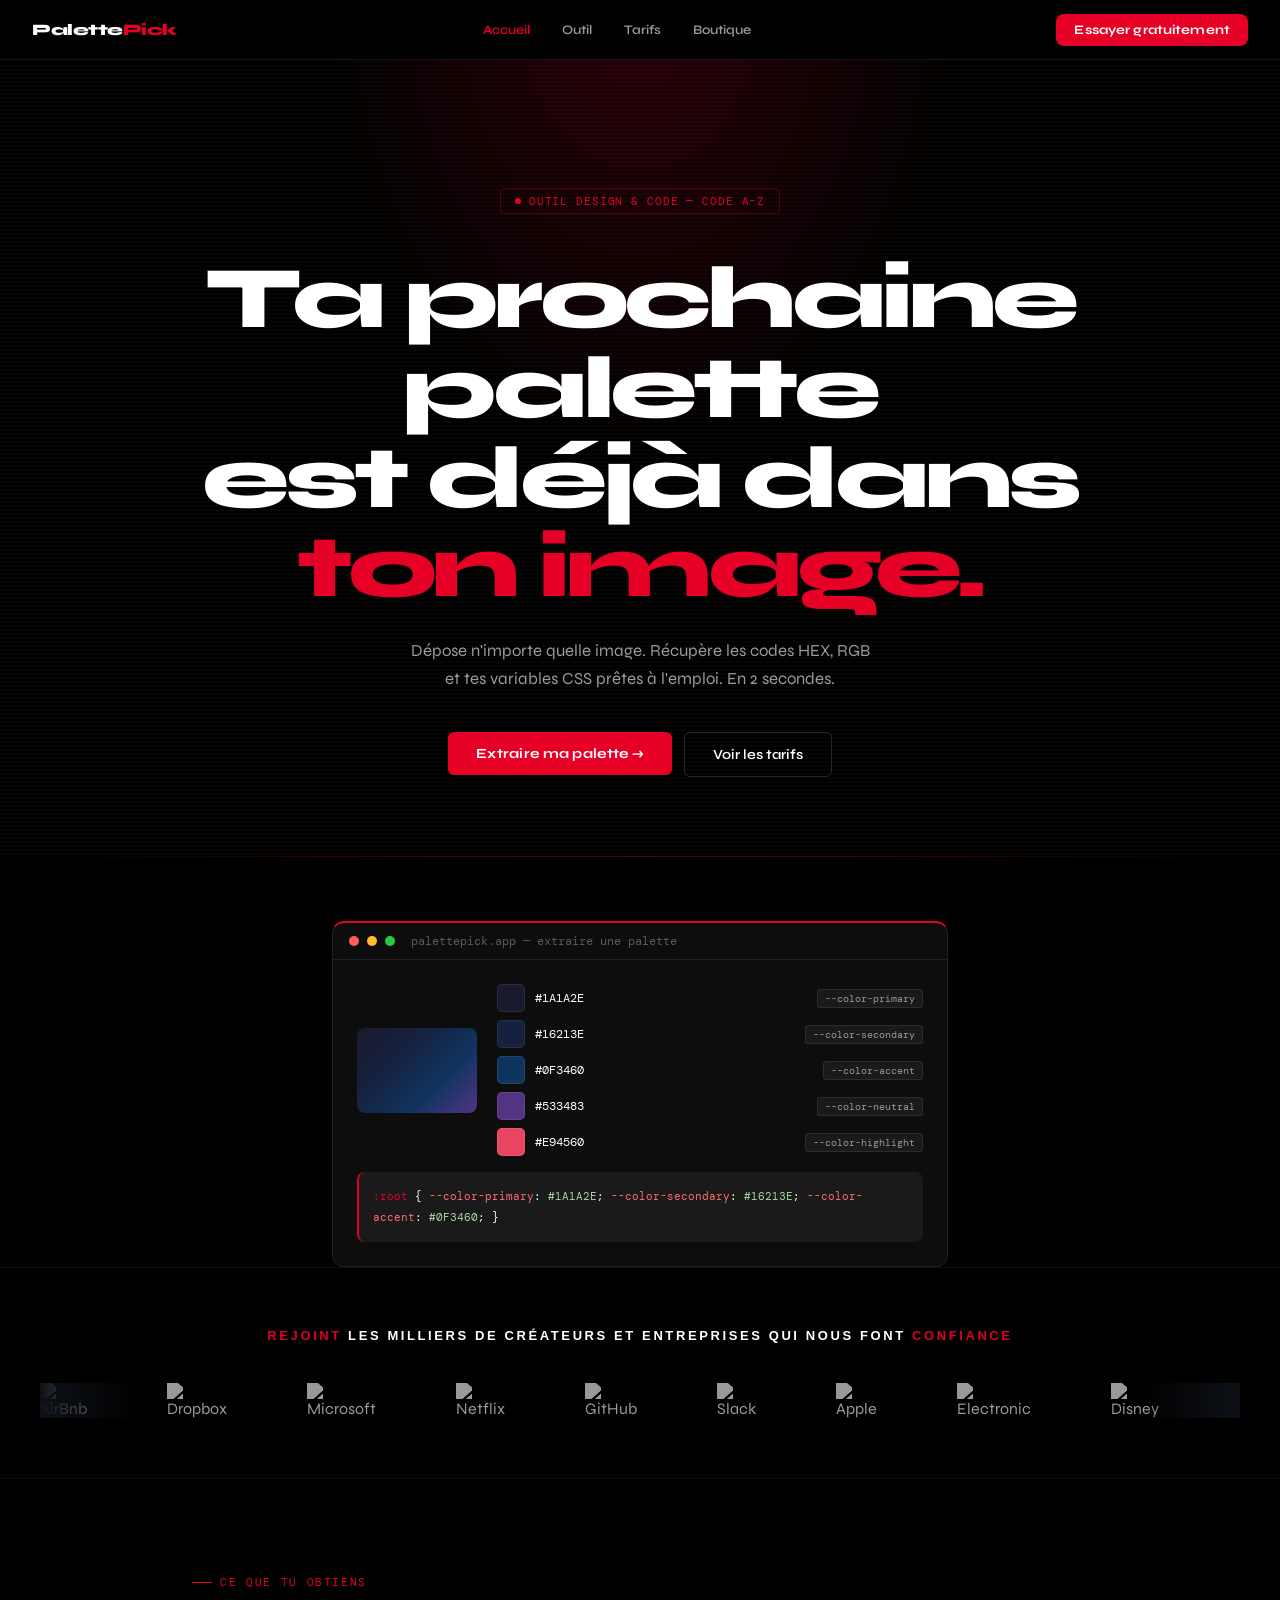
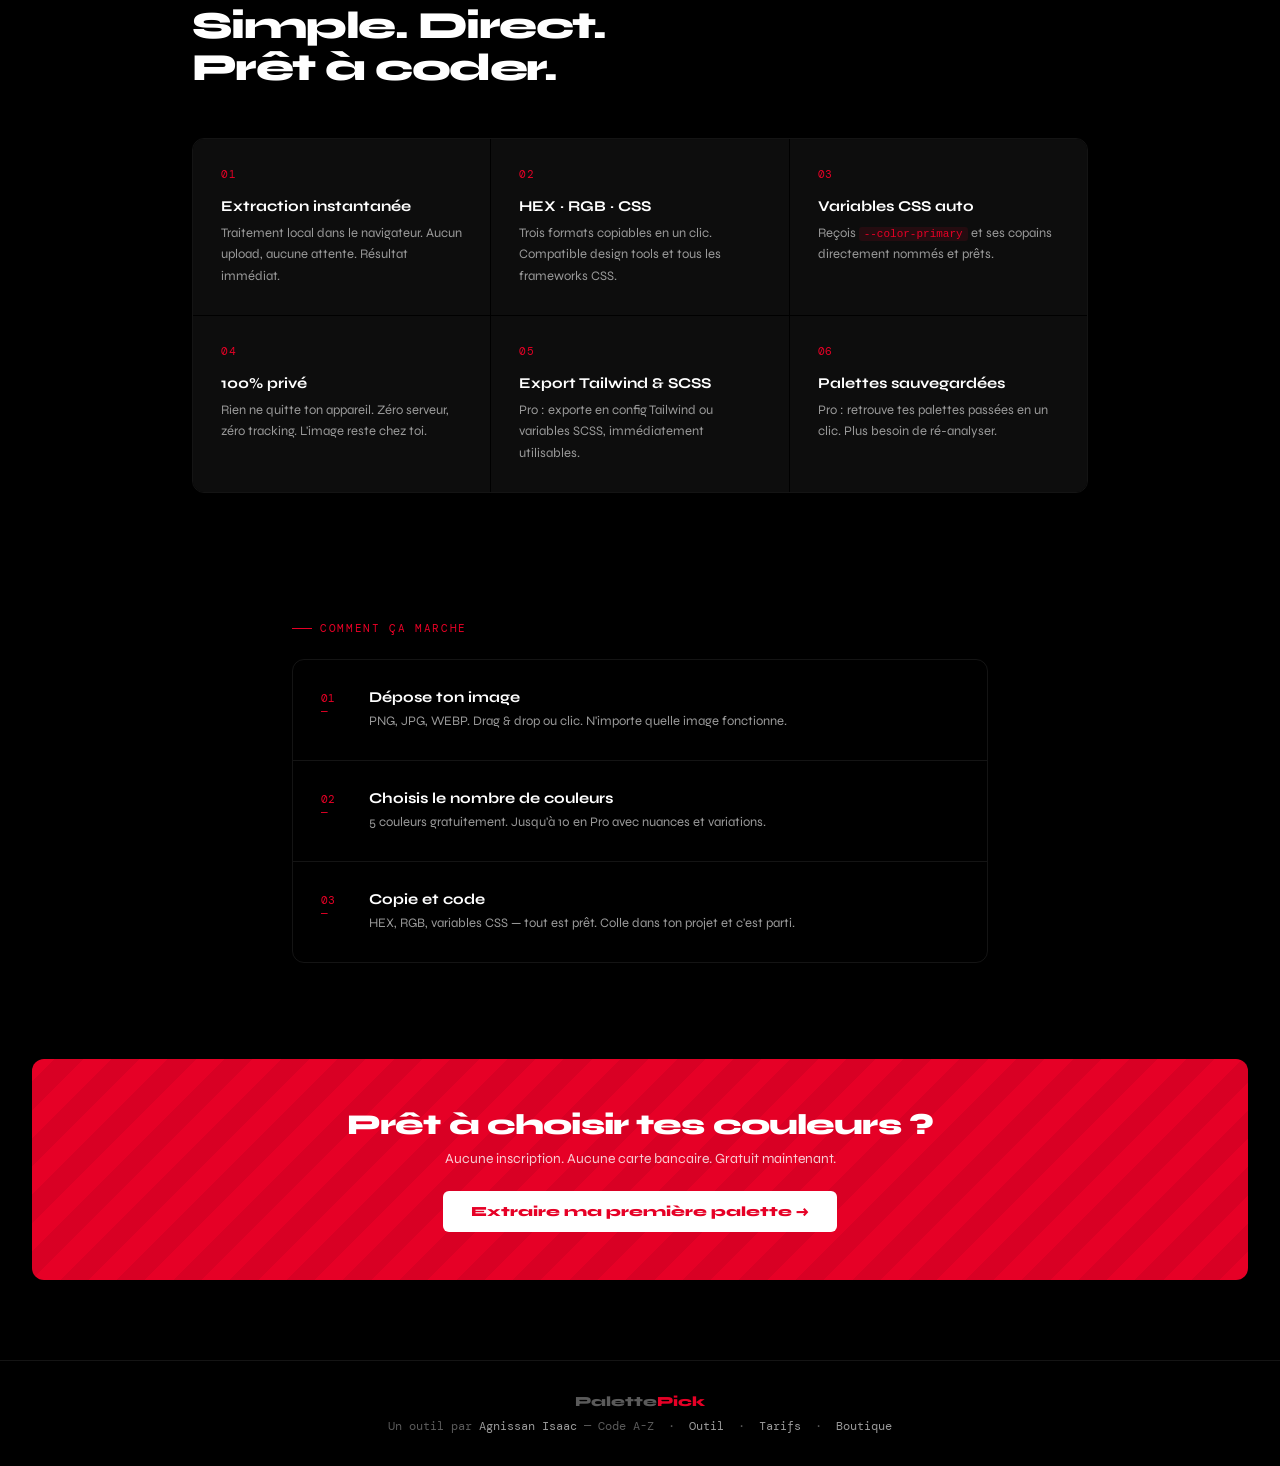
==== index.html @ e3c5caad "ok" ====
<!DOCTYPE html>
<html lang="fr">
<head>
<meta charset="UTF-8">
<meta name="viewport" content="width=device-width, initial-scale=1.0">
<title>PalettePick - Extrait des palettes de couleurs depuis tes images.</title>
<meta name="description" content=" Crée des palettes de couleurs professionnelles en quelques secondes. 100% gratuit, privé et sans inscription. ">
<link rel="preconnect" href="https://fonts.googleapis.com">
<link href="https://fonts.googleapis.com/css2?family=DM+Mono:wght@400;500&family=Syne:wght@400;600;700;800&display=swap" rel="stylesheet">
<link rel="stylesheet" href="css/style.css">
<link rel="stylesheet" href="css/temoin.css">

</head>
<body>

    <nav>
        <a href="index.html"><div class="nav-logo" >Palette<span>Pick</span></div></a>
        <div class="nav-links">
            <a href="index.html" class="active">Accueil</a>
            <a href="tool.html">Outil</a>
            <a href="pricing.html">Tarifs</a>
            <a href="boutique.html">Boutique</a>
        </div>
        <a href="tool.html"><button class="nav-cta">Essayer gratuitement</button></a>
    </nav>

<!-- debut pop up -->
<div id="customPopup" class="modal-overlay">
    <div class="modal-container">
        <button id="closeBtn" class="close-x">&times;</button>

        <div class="modal-left">
            <img src="assets/imgs/isaac_PDG-removebg-preview.png" alt="Isaac" class="profile-img">
        </div>

        <div class="modal-right">
            <h1>Salut !</h1>
            <p>Merci beaucoup d'être venu ici !<br>
               Je suis <strong>Isaac</strong>, créateur de Code A-Z.<br>
               J'aimerais avoir vos retours ou simplement vous dire bonjour ! 😊
            </p>
            
            <div class="social-links">
                <span>CONTACTEZ-MOI SUR</span>
                <div class="icons">
                    <a href="#"><i class="fab fa-twitter"></i></a>
                    <a href="#"><i class="fab fa-instagram"></i></a>
                    <a href="#"><i class="fas fa-globe"></i></a>
                </div>
            </div>
        </div>
    </div>
</div>










<!-- fin pop up -->

<div style="display: none;">
<h2>PalettePick - L'outil simple pour créer des palettes de couleurs</h2>
<p>PalettePick est un extracteur de couleurs en ligne gratuit et confidentiel. Idéal pour les designers, développeurs et créateurs de contenu.</p>
</div>


<!-- ═══ LANDING ═══ -->
<div class="page active" id="page-landing">
  <section class="hero">
    <div class="hero-glow"></div>
    <div class="hero-line"></div>
    <div class="hero-badge">Outil Design & Code — Code A-Z</div>
    <h1>Ta prochaine palette<br>est déjà dans<br><em>ton image.</em></h1>
    <p class="hero-sub">Dépose n'importe quelle image. Récupère les codes HEX, RGB et tes variables CSS prêtes à l'emploi. En 2 secondes.</p>
    <div class="hero-actions">
      <a href="tool.html"><button class="btn-primary">Extraire ma palette →</button></a>
      <a href="pricing.html"><button class="btn-ghost">Voir les tarifs</button></a>
    </div>
  </section>

  <div class="demo-preview">
    <div class="demo-card">
      <div class="demo-card-header">
        <div class="dot-r"></div><div class="dot-y"></div><div class="dot-g"></div>
        <span style="margin-left:8px;font-size:12px;color:var(--muted);font-family:var(--font-mono)">palettepick.app — extraire une palette</span>
      </div>
      <div class="demo-inner">
        <div class="demo-img-row">
          <div class="demo-img-placeholder"></div>
          <div class="demo-colors">
            <div class="demo-color-row"><div class="demo-swatch" style="background:#1a1a2e"></div><span class="demo-hex">#1A1A2E</span><span class="demo-tag">--color-primary</span></div>
            <div class="demo-color-row"><div class="demo-swatch" style="background:#16213e"></div><span class="demo-hex">#16213E</span><span class="demo-tag">--color-secondary</span></div>
            <div class="demo-color-row"><div class="demo-swatch" style="background:#0f3460"></div><span class="demo-hex">#0F3460</span><span class="demo-tag">--color-accent</span></div>
            <div class="demo-color-row"><div class="demo-swatch" style="background:#533483"></div><span class="demo-hex">#533483</span><span class="demo-tag">--color-neutral</span></div>
            <div class="demo-color-row"><div class="demo-swatch" style="background:#e94560"></div><span class="demo-hex">#E94560</span><span class="demo-tag">--color-highlight</span></div>
          </div>
        </div>
        <div class="demo-css"><span class="kw">:root</span> {
          <span class="prop">--color-primary</span>:   <span class="val">#1A1A2E</span>;
          <span class="prop">--color-secondary</span>: <span class="val">#16213E</span>;
          <span class="prop">--color-accent</span>:    <span class="val">#0F3460</span>;
        }</div>
      </div>
    </div>
  </div>

  <!-- debut temoignages -->
<section id="testimonials">
  <div class="testimonials-container">
    <p class="testimonials-title"><span style="color: #da0024;">Rejoint</span> les milliers de créateurs et entreprises qui nous font <span style="color: #da0024;">confiance</span></p>
    
    <div class="marquee-wrapper">
      <ul class="marquee-content" role="list" aria-label="Company logos">
        
        <li><img height="30" alt="AirBnb" src="https://res.cloudinary.com/coolors/image/upload/v1757421975/media/1622439415c22e4475400432eae4619d1592a8bc-71x22.svg"></li>
        <li><img height="25" alt="Dropbox" src="https://res.cloudinary.com/coolors/image/upload/v1757422329/media/c641bb5bbe69c6b42344fd2333924a206ef43736-92x18.svg"></li>
        <li><img height="18" alt="Microsoft" src="https://res.cloudinary.com/coolors/image/upload/v1757421770/media/cc8b81fd47ded1e82d83258e2f674e0951e20fcc-86x18.svg"></li>
        <li><img height="48" alt="Netflix" src="https://res.cloudinary.com/coolors/image/upload/v1757421784/media/63efa1d3d16c97552586e2ac6a280a6b2389b88f-100x48.svg"></li>
        <li><img height="18" alt="GitHub" src="https://res.cloudinary.com/coolors/image/upload/v1757421758/media/a9bfb23cca986ee16b0547274bcd7461ffd373aa-67x18.svg"></li>
        <li><img height="20" alt="Slack" src="https://res.cloudinary.com/coolors/image/upload/v1757421980/media/fb78b2f382a2d2d93b155601fbc9032379d2515d-79x20.svg"></li>
        <li><img height="40" alt="Apple" src="https://res.cloudinary.com/coolors/image/upload/v1757422145/media/apple.svg"></li>
        <li><img height="40" alt="Electronic Arts" src="https://res.cloudinary.com/coolors/image/upload/v1757422148/media/ea.svg"></li>
        <li><img height="40" alt="Disney" src="https://res.cloudinary.com/coolors/image/upload/v1757421653/media/Disney_wordmark.svg"></li>

        <li><img height="30" alt="AirBnb" src="https://res.cloudinary.com/coolors/image/upload/v1757421975/media/1622439415c22e4475400432eae4619d1592a8bc-71x22.svg"></li>
        <li><img height="25" alt="Dropbox" src="https://res.cloudinary.com/coolors/image/upload/v1757422329/media/c641bb5bbe69c6b42344fd2333924a206ef43736-92x18.svg"></li>
        <li><img height="18" alt="Microsoft" src="https://res.cloudinary.com/coolors/image/upload/v1757421770/media/cc8b81fd47ded1e82d83258e2f674e0951e20fcc-86x18.svg"></li>
        <li><img height="48" alt="Netflix" src="https://res.cloudinary.com/coolors/image/upload/v1757421784/media/63efa1d3d16c97552586e2ac6a280a6b2389b88f-100x48.svg"></li>
        <li><img height="18" alt="GitHub" src="https://res.cloudinary.com/coolors/image/upload/v1757421758/media/a9bfb23cca986ee16b0547274bcd7461ffd373aa-67x18.svg"></li>
        <li><img height="20" alt="Slack" src="https://res.cloudinary.com/coolors/image/upload/v1757421980/media/fb78b2f382a2d2d93b155601fbc9032379d2515d-79x20.svg"></li>
        <li><img height="40" alt="Apple" src="https://res.cloudinary.com/coolors/image/upload/v1757422145/media/apple.svg"></li>
        <li><img height="40" alt="Electronic Arts" src="https://res.cloudinary.com/coolors/image/upload/v1757422148/media/ea.svg"></li>
        <li><img height="40" alt="Disney" src="https://res.cloudinary.com/coolors/image/upload/v1757421653/media/Disney_wordmark.svg"></li>

      </ul>
    </div>
  </div>
</section>
  <!-- fin temoignages -->



  <section class="features">
    <div class="section-label">Ce que tu obtiens</div>
    <div class="section-title">Simple. Direct.<br>Prêt à coder.</div>
    <div class="features-grid">
      <div class="feature-card">
        <div class="feature-num">01</div>
        <div class="feature-title">Extraction instantanée</div>
        <div class="feature-desc">Traitement local dans le navigateur. Aucun upload, aucune attente. Résultat immédiat.</div>
      </div>
      <div class="feature-card">
        <div class="feature-num">02</div>
        <div class="feature-title">HEX · RGB · CSS</div>
        <div class="feature-desc">Trois formats copiables en un clic. Compatible design tools et tous les frameworks CSS.</div>
      </div>
      <div class="feature-card">
        <div class="feature-num">03</div>
        <div class="feature-title">Variables CSS auto</div>
        <div class="feature-desc">Reçois <code style="font-size:11px;background:rgba(230,0,38,0.1);color:#e60026;padding:1px 5px;border-radius:3px">--color-primary</code> et ses copains directement nommés et prêts.</div>
      </div>
      <div class="feature-card">
        <div class="feature-num">04</div>
        <div class="feature-title">100% privé</div>
        <div class="feature-desc">Rien ne quitte ton appareil. Zéro serveur, zéro tracking. L'image reste chez toi.</div>
      </div>
      <div class="feature-card">
        <div class="feature-num">05</div>
        <div class="feature-title">Export Tailwind & SCSS</div>
        <div class="feature-desc">Pro : exporte en config Tailwind ou variables SCSS, immédiatement utilisables.</div>
      </div>
      <div class="feature-card">
        <div class="feature-num">06</div>
        <div class="feature-title">Palettes sauvegardées</div>
        <div class="feature-desc">Pro : retrouve tes palettes passées en un clic. Plus besoin de ré-analyser.</div>
      </div>
    </div>
  </section>


  

  <section class="how">
    <div class="section-label" style="margin-bottom:1.5rem">Comment ça marche</div>
    <div class="steps">
      <div class="step">
        <div class="step-num">01 —</div>
        <div><div class="step-title">Dépose ton image</div><div class="step-desc">PNG, JPG, WEBP. Drag & drop ou clic. N'importe quelle image fonctionne.</div></div>
      </div>
      <div class="step">
        <div class="step-num">02 —</div>
        <div><div class="step-title">Choisis le nombre de couleurs</div><div class="step-desc">5 couleurs gratuitement. Jusqu'à 10 en Pro avec nuances et variations.</div></div>
      </div>
      <div class="step">
        <div class="step-num">03 —</div>
        <div><div class="step-title">Copie et code</div><div class="step-desc">HEX, RGB, variables CSS — tout est prêt. Colle dans ton projet et c'est parti.</div></div>
      </div>
    </div>
  </section>

  <div class="cta-banner">
    <h3>Prêt à choisir tes couleurs ?</h3>
    <p>Aucune inscription. Aucune carte bancaire. Gratuit maintenant.</p>
    <a href="tool.html"><button class="btn-white" >Extraire ma première palette →</button></a>
  </div>

  <footer>
    <div class="footer-logo">Palette<span>Pick</span></div>
    <p>Un outil par <a href="https://agnissanv.github.io/Portofolio_Agnissan_Isaac.io/" target="_blank">Agnissan Isaac</a> — Code A-Z &nbsp;·&nbsp; <a href="tool.html">Outil</a> &nbsp;·&nbsp; <a href="pricing.html">Tarifs</a> &nbsp;·&nbsp; <a href="boutique.html">Boutique</a></p>
  </footer>
</div>




<div class="toast-global" id="globalToast">Copié !</div>
<script  src="https://cdnjs.cloudflare.com/ajax/libs/color-thief/2.3.0/color-thief.umd.js"></script>
<script src="js/app.js"></script>
<script src="js/pop-up.js"></script>

</body>
</html>
---- css/style.css ----
*,*::before,*::after{box-sizing:border-box;margin:0;padding:0}
:root{
  --bg:#000000;
  --surface:#0d0d0d;
  --surface2:#1a1a1a;
  --border:rgba(255,255,255,0.08);
  --border2:rgba(255,255,255,0.15);
  --text:#ffffff;
  --muted:#5a5a5a;
  --muted2:#9a9a9a;
  --accent:#e60026;
  --accent-dim:rgba(230,0,38,0.08);
  --accent-glow:rgba(230,0,38,0.15);
  --radius:14px;
  --font-display:'Syne',sans-serif;
  --font-mono:'DM Mono',monospace;
}
html{scroll-behavior:smooth}
body{background:var(--bg);color:var(--text);font-family:var(--font-display);min-height:100vh;overflow-x:hidden}

.resource-grid { display: grid; grid-template-columns: 1fr 1fr; gap: 10px; margin-top: 15px; }
.res-item {
    padding: 15px;
    background: var(--surface2);
    border: 1px solid var(--border);
    border-radius: var(--radius);
    text-decoration: none;
    transition: 0.3s;
}

/* debut pop up */
.modal-overlay {
    display: none; /* Masqué par défaut */
    position: fixed;
    top: 0; left: 0;
    width: 100%; height: 100%;
    background: rgba(0,0,0,0.85);
    z-index: 1000;
    justify-content: center;
    align-items: center;
}

.modal-container {
    background: white;
    width: 90%;
    max-width: 600px;
    display: flex;
    border-radius: 20px;
    position: relative;
    overflow: visible; /* CRUCIAL pour que la tête dépasse */
}

.modal-left {
    background: #FF0000;
    flex: 1;
    border-top-left-radius: 20px;
    border-bottom-left-radius: 20px;
    
    /* ÉTAPE CRUCIAL : On coupe tout ce qui dépasse de ce bloc */
    overflow: hidden; 
    
    display: flex;
    align-items: flex-end; /* Pour que tu sois bien posé en bas */
    justify-content: center;
}

.profile-img {
    /* ÉTAPE CRUCIAL : L'image doit s'adapter à la largeur du bloc rouge */
    width: 100%; 
    height: 100%;
    
    /* "object-fit: cover" permet de remplir le cadre sans déformer ton visage */
    object-fit: cover; 
    
    display: block;
}

.modal-right {
    flex: 1.5;
    padding: 40px 30px;
    text-align: center;
    color: #1a1a1a;
}

.modal-right h1 { font-size: 40px; margin-bottom: 10px; font-weight: 900; }
.modal-right p { font-size: 16px; line-height: 1.5; color: #555; }

.social-links { margin-top: 30px; }
.social-links span { font-size: 12px; font-weight: bold; color: #999; letter-spacing: 1px; }

.icons { margin-top: 15px; display: flex; justify-content: center; gap: 20px; }
.icons a { font-size: 20px; color: #333; transition: 0.3s; }
.icons a:hover { color: #FF0000; }

.close-x {
    position: absolute;
    top: 15px; right: 20px;
    background: none; border: none;
    font-size: 30px; cursor: pointer;
    color: #ccc;
}







/* fin pop up */
.res-item:hover { border-color: var(--accent); transform: translateY(-3px); }
.res-item strong { display: block; color: var(--text); font-size: 14px; }
.res-item span { color: var(--muted2); font-size: 11px; }

iframe{
    border:none;
    border-radius:var(--radius);
    box-shadow:0 4px 12px rgba(0,0,0,0.5);
    transition:transform .15s;
    background-color: var(--bg);
}
a{
    color:inherit;
    text-decoration:none;
    cursor:pointer;
}
/* NAV */
nav{
  position:fixed;top:0;left:0;right:0;z-index:100;
  display:flex;align-items:center;justify-content:space-between;
  padding:0 2rem;height:60px;
  background:rgba(0,0,0,0.9);
  backdrop-filter:blur(20px);
  border-bottom:1px solid var(--border);
}
.nav-logo{
    font-size:16px;
    font-weight:800;
    letter-spacing:-.03em;
    cursor:pointer;
    color:var(--text)
}

.nav-logo span{
    color:var(--accent)
}
.nav-links{
    display:flex;
    gap:2rem;
    align-items:center
}
.nav-links a{
    font-size:13px;
    color:var(--muted2);
    text-decoration:none;
    cursor:pointer;
    transition:color .15s;
    font-weight:600
}

.nav-links a:hover,.nav-links a.active{
    color:var(--accent);
}
.nav-cta{
  background:var(--accent);color:#fff;
  border:none;border-radius:8px;
  padding:8px 18px;font-size:13px;font-weight:700;
  cursor:pointer;font-family:var(--font-display);
  transition:opacity .15s,transform .15s;
  letter-spacing:.01em;
}
.nav-cta:hover{
    opacity:.88;
    transform:translateY(-1px);
}

/* PAGE SYSTEM */
.page{
    display:none;
    padding-top:60px;
    min-height:100vh
}

.page.active{
    display:block
}

/* ═══════════════════════════════ LANDING ═══════════════════════════════ */
.hero{
  position:relative;
  padding:8rem 2rem 5rem;
  text-align:center;
  overflow:hidden;
}

/* Subtle scanline texture */
.hero::before{
  content:'';
  position:absolute;inset:0;
  background-image:repeating-linear-gradient(
    0deg,
    transparent,
    transparent 2px,
    rgba(255,255,255,0.015) 2px,
    rgba(255,255,255,0.015) 4px
  );
  pointer-events:none;
}

.hero-glow{
  position:absolute;top:-60px;left:50%;transform:translateX(-50%);
  width:700px;height:500px;
  background:radial-gradient(ellipse at 50% 0%,rgba(230,0,38,0.18) 0%,transparent 65%);
  pointer-events:none;
}
.hero-line{
  position:absolute;bottom:0;left:0;right:0;height:1px;
  background:linear-gradient(90deg,transparent,var(--accent),transparent);
  opacity:.4;
}

.hero-badge{
  display:inline-flex;align-items:center;gap:8px;
  border:1px solid rgba(230,0,38,0.3);
  border-radius:4px;padding:5px 14px;
  font-size:11px;color:var(--accent);font-family:var(--font-mono);
  margin-bottom:2.5rem;letter-spacing:.08em;text-transform:uppercase;
  animation:fadeDown .6s ease both;
}
.hero-badge::before{content:'';width:6px;height:6px;border-radius:50%;background:var(--accent);animation:blink 1.4s infinite}
@keyframes blink{0%,100%{opacity:1}50%{opacity:0}}
@keyframes fadeDown{from{opacity:0;transform:translateY(-12px)}to{opacity:1;transform:none}}
@keyframes fadeUp{from{opacity:0;transform:translateY(20px)}to{opacity:1;transform:none}}

.hero h1{
  font-size:clamp(3rem,8vw,5.5rem);font-weight:800;
  line-height:1.02;letter-spacing:-.05em;
  margin-bottom:1.5rem;
  animation:fadeUp .7s .1s ease both;
}
.hero h1 em{font-style:normal;color:var(--accent)}
.hero h1 .underline-red{
  position:relative;display:inline-block;
}
.hero h1 .underline-red::after{
  content:'';position:absolute;bottom:-4px;left:0;right:0;height:3px;
  background:var(--accent);border-radius:2px;
}

.hero-sub{
  font-size:1.05rem;color:var(--muted2);
  max-width:460px;margin:0 auto 2.5rem;line-height:1.65;
  animation:fadeUp .7s .2s ease both;font-weight:400;
}
.hero-actions{
  display:flex;gap:12px;justify-content:center;flex-wrap:wrap;
  animation:fadeUp .7s .3s ease both;
}
.btn-primary{
  background:var(--accent);color:#fff;
  border:none;border-radius:6px;
  padding:13px 28px;font-size:14px;font-weight:700;
  cursor:pointer;font-family:var(--font-display);
  transition:transform .15s,opacity .15s;letter-spacing:.02em;
}
.btn-primary:hover{transform:translateY(-2px);opacity:.9}
.btn-ghost{
  background:none;border:1px solid var(--border2);border-radius:6px;
  padding:13px 28px;font-size:14px;color:var(--text);
  cursor:pointer;font-family:var(--font-display);font-weight:600;
  transition:border-color .15s,background .15s;
}
.btn-ghost:hover{border-color:rgba(255,255,255,.3);background:rgba(255,255,255,.04)}

/* DEMO MOCK */
.demo-preview{
  margin:4rem auto 0;max-width:680px;padding:0 2rem;
  animation:fadeUp .8s .4s ease both;
}
.demo-card{
  background:var(--surface);
  border:1px solid var(--border);
  border-top:2px solid var(--accent);
  border-radius:12px;overflow:hidden;
}
.demo-card-header{
  padding:10px 16px;border-bottom:1px solid var(--border);
  display:flex;align-items:center;gap:8px;
}
.dot-r{width:10px;height:10px;border-radius:50%;background:#ff5f57}
.dot-y{width:10px;height:10px;border-radius:50%;background:#ffbd2e}
.dot-g{width:10px;height:10px;border-radius:50%;background:#28c840}
.demo-inner{padding:1.5rem}
.demo-img-row{display:flex;gap:20px;align-items:center;flex-wrap:wrap}
.demo-img-placeholder{
  width:120px;height:85px;border-radius:8px;flex-shrink:0;
  background:linear-gradient(135deg,#1a1a2e,#16213e,#0f3460,#533483);
}
.demo-colors{flex:1;display:flex;flex-direction:column;gap:8px;min-width:200px}
.demo-color-row{display:flex;align-items:center;gap:10px}
.demo-swatch{width:28px;height:28px;border-radius:5px;border:1px solid rgba(255,255,255,0.08);flex-shrink:0}
.demo-hex{font-family:var(--font-mono);font-size:12px;color:var(--text);flex:1}
.demo-tag{font-family:var(--font-mono);font-size:10px;color:var(--muted2);background:var(--surface2);border-radius:3px;padding:2px 7px;border:1px solid var(--border)}
.demo-css{
  margin-top:1rem;padding:14px;background:var(--surface2);
  border-radius:8px;border-left:2px solid var(--accent);
  font-family:var(--font-mono);font-size:11px;line-height:1.9;
}
.demo-css .kw{color:#e60026}
.demo-css .prop{color:#ff6b6b}
.demo-css .val{color:#a8d8a8}

/* FEATURES */
.features{padding:6rem 2rem;max-width:960px;margin:0 auto}
.section-label{
  font-size:11px;font-family:var(--font-mono);color:var(--accent);
  letter-spacing:.15em;text-transform:uppercase;margin-bottom:1rem;
  display:flex;align-items:center;gap:8px;
}
.section-label::before{content:'';width:20px;height:1px;background:var(--accent)}
.section-title{font-size:2.4rem;font-weight:800;letter-spacing:-.04em;margin-bottom:3rem;line-height:1.1}
.features-grid{display:grid;grid-template-columns:repeat(auto-fit,minmax(240px,1fr));gap:1px;border:1px solid var(--border);border-radius:12px;overflow:hidden}
.feature-card{
  background:var(--surface);padding:1.75rem;
  transition:background .2s;
}
.feature-card:hover{background:var(--surface2)}
.feature-num{
  font-family:var(--font-mono);font-size:11px;color:var(--accent);
  margin-bottom:1rem;letter-spacing:.06em;
}
.feature-title{font-size:15px;font-weight:700;margin-bottom:8px}
.feature-desc{font-size:13px;color:var(--muted2);line-height:1.65}

/* HOW */
.how{padding:2rem 2rem 6rem;max-width:760px;margin:0 auto}
.steps{border:1px solid var(--border);border-radius:12px;overflow:hidden}
.step{
  display:flex;gap:20px;padding:1.75rem;
  border-bottom:1px solid var(--border);
  transition:background .2s;
}
.step:last-child{border-bottom:none}
.step:hover{background:var(--surface)}
.step-num{
  font-size:11px;font-family:var(--font-mono);color:var(--accent);
  width:28px;flex-shrink:0;padding-top:3px;letter-spacing:.04em;
}
.step-title{font-size:15px;font-weight:700;margin-bottom:5px}
.step-desc{font-size:13px;color:var(--muted2);line-height:1.6}

/* BANNER */
.cta-banner{
  margin:0 2rem 5rem;
  background:var(--accent);border-radius:12px;
  padding:3rem 2rem;text-align:center;
  position:relative;overflow:hidden;
}
.cta-banner::before{
  content:'';position:absolute;inset:0;
  background:repeating-linear-gradient(-45deg,transparent,transparent 20px,rgba(0,0,0,0.06) 20px,rgba(0,0,0,0.06) 40px);
}
.cta-banner h3{font-size:1.8rem;font-weight:800;color:#fff;margin-bottom:.5rem;position:relative;letter-spacing:-.03em}
.cta-banner p{font-size:14px;color:rgba(255,255,255,.8);margin-bottom:1.5rem;position:relative}
.btn-white{
  background:#fff;color:var(--accent);border:none;border-radius:6px;
  padding:12px 28px;font-size:14px;font-weight:800;
  cursor:pointer;font-family:var(--font-display);
  transition:transform .15s,opacity .15s;position:relative;
}
.btn-white:hover{transform:translateY(-2px)}

/* ═══════════════════════════════ TOOL ═══════════════════════════════ */
.tool-wrap{max-width:820px;margin:0 auto;padding:3rem 2rem}
.tool-header{margin-bottom:2.5rem;padding-bottom:1.5rem;border-bottom:1px solid var(--border)}
.tool-header h2{font-size:1.8rem;font-weight:800;letter-spacing:-.04em;margin-bottom:6px}
.tool-header h2 span{color:var(--accent)}
.tool-header p{font-size:13px;color:var(--muted2)}

.drop-zone{
  border:1px solid var(--border);border-radius:12px;
  background:var(--surface);padding:4rem 2rem;
  text-align:center;cursor:pointer;position:relative;overflow:hidden;
  transition:border-color .2s,background .2s;
}
.drop-zone:hover,.drop-zone.drag{
  border-color:var(--accent);
  background:rgba(230,0,38,0.04);
}
.drop-zone::before{
  content:'';position:absolute;inset:0;
  background:radial-gradient(ellipse 60% 50% at 50% 50%,rgba(230,0,38,0.04),transparent);
  opacity:0;transition:opacity .3s;
}
.drop-zone:hover::before{opacity:1}
.drop-zone input[type=file]{position:absolute;inset:0;opacity:0;cursor:pointer;width:100%;height:100%}
.dz-icon{
  width:52px;height:52px;border-radius:10px;
  border:1px solid var(--border2);background:var(--surface2);
  display:flex;align-items:center;justify-content:center;
  margin:0 auto 1.2rem;
}
.dz-icon svg{width:24px;height:24px;stroke:var(--muted2)}
.dz-title{font-size:16px;font-weight:700;margin-bottom:6px}
.dz-sub{font-size:13px;color:var(--muted);font-family:var(--font-mono)}
.dz-hint{font-size:11px;color:var(--muted);margin-top:8px;font-family:var(--font-mono)}

.result-area{display:none;margin-top:2rem}
.result-area.visible{display:block}
.result-top{display:flex;gap:24px;align-items:flex-start;flex-wrap:wrap;margin-bottom:1.5rem}
.result-img{
  width:160px;height:110px;object-fit:cover;
  border-radius:10px;border:1px solid var(--border);flex-shrink:0;
}

.count-bar{display:flex;gap:6px;margin-bottom:1.2rem;flex-wrap:wrap}
.count-btn{
  background:none;border:1px solid var(--border);border-radius:5px;
  padding:5px 12px;font-size:12px;color:var(--muted2);
  cursor:pointer;font-family:var(--font-mono);transition:all .15s;
}
.count-btn.active{border-color:var(--accent);color:var(--accent);background:rgba(230,0,38,0.08)}
.count-btn:hover:not(.active){border-color:var(--border2);color:var(--text)}
.pro-tag{font-size:9px;background:rgba(230,0,38,0.12);color:var(--accent);border-radius:3px;padding:1px 5px;margin-left:4px;vertical-align:middle;font-family:var(--font-display)}

.palette-list{flex:1;min-width:220px}
.pal-row{
  display:flex;align-items:center;gap:10px;
  padding:9px 0;border-bottom:1px solid var(--border);
  animation:rowIn .3s ease both;
}
@keyframes rowIn{from{opacity:0;transform:translateX(-10px)}to{opacity:1;transform:none}}
.pal-row:last-child{border-bottom:none}
.pal-swatch{
  width:36px;height:36px;border-radius:7px;
  border:1px solid rgba(255,255,255,0.08);
  cursor:pointer;transition:transform .15s,box-shadow .15s;flex-shrink:0;
}
.pal-swatch:hover{transform:scale(1.12);box-shadow:0 0 0 2px var(--accent)}
.pal-info{flex:1}
.pal-hex{font-family:var(--font-mono);font-size:13px;font-weight:500}
.pal-rgb{font-family:var(--font-mono);font-size:11px;color:var(--muted);margin-top:2px}
.copy-btn{
  background:none;border:1px solid var(--border);border-radius:5px;
  padding:4px 9px;font-size:11px;color:var(--muted);
  cursor:pointer;font-family:var(--font-mono);transition:all .15s;white-space:nowrap;
}
.copy-btn:hover,.copy-btn.ok{border-color:var(--accent);color:var(--accent)}

.css-panel{
  background:var(--surface);border:1px solid var(--border);
  border-left:2px solid var(--accent);
  border-radius:10px;overflow:hidden;margin-top:1.5rem;
  display:none;
}
.css-panel.visible{display:block}
.css-panel-head{
  display:flex;align-items:center;justify-content:space-between;
  padding:10px 16px;border-bottom:1px solid var(--border);
}
.css-label-tag{font-size:12px;color:var(--muted2);font-family:var(--font-mono)}
.css-copy-btn{
  background:var(--accent);color:#fff;border:none;border-radius:5px;
  padding:5px 14px;font-size:12px;font-weight:700;
  cursor:pointer;font-family:var(--font-display);transition:opacity .15s;
}
.css-copy-btn:hover{opacity:.85}
.css-code{padding:16px;font-family:var(--font-mono);font-size:12px;line-height:1.9;white-space:pre;overflow-x:auto}
.css-code .kw{color:#e60026}
.css-code .prop{color:#ff7070}
.css-code .val{color:#a8d8a8}

.tool-actions{margin-top:1.5rem;display:flex;gap:10px;flex-wrap:wrap;align-items:center}
.reset-btn{
  background:none;border:1px solid var(--border);border-radius:6px;
  padding:8px 18px;font-size:13px;color:var(--muted2);
  cursor:pointer;font-family:var(--font-display);font-weight:600;transition:all .15s;
}
.reset-btn:hover{border-color:var(--border2);color:var(--text)}

/* ═══════════════════════════════ PRICING ═══════════════════════════════ */
.pricing-wrap{max-width:720px;margin:0 auto;padding:4rem 2rem}
.pricing-header{text-align:center;margin-bottom:3.5rem}
.pricing-header h2{font-size:2.6rem;font-weight:800;letter-spacing:-.05em;margin-bottom:.75rem;line-height:1.05}
.pricing-header h2 em{font-style:normal;color:var(--accent)}
.pricing-header p{font-size:15px;color:var(--muted2)}
.pricing-grid{display:grid;grid-template-columns:repeat(auto-fit,minmax(260px,1fr));gap:16px}

.plan{
  background:var(--surface);border:1px solid var(--border);
  border-radius:12px;padding:2rem;
}
.plan.pro{
  border-color:var(--accent);
  background:linear-gradient(160deg,rgba(230,0,38,0.06) 0%,var(--surface) 60%);
}
.plan-badge{
  display:inline-block;
  background:var(--accent);color:#fff;
  border-radius:3px;font-size:10px;font-weight:800;
  padding:3px 10px;margin-bottom:1.2rem;letter-spacing:.06em;
  font-family:var(--font-display);text-transform:uppercase;
}
.plan-name{font-size:14px;font-weight:700;color:var(--muted2);margin-bottom:.5rem;font-family:var(--font-mono);letter-spacing:.04em}
.plan-price{font-size:3.2rem;font-weight:800;letter-spacing:-.06em;line-height:1;margin-bottom:.3rem;color:var(--text)}
.plan-price span{font-size:14px;font-weight:400;color:var(--muted)}
.plan-desc{font-size:13px;color:var(--muted2);margin-bottom:1.5rem;line-height:1.55;padding-bottom:1.5rem;border-bottom:1px solid var(--border)}
.plan-features{list-style:none;margin-bottom:2rem}
.plan-features li{
  font-size:13px;padding:7px 0;
  border-bottom:1px solid rgba(255,255,255,0.04);
  display:flex;align-items:center;gap:10px;color:var(--muted2);
}
.plan-features li:last-child{border-bottom:none}
.check{width:16px;height:16px;flex-shrink:0;border-radius:50%;display:flex;align-items:center;justify-content:center}
.check.yes{background:rgba(230,0,38,0.12);border:1px solid rgba(230,0,38,0.3)}
.check.yes::after{content:'✓';font-size:9px;color:var(--accent);font-weight:700}
.check.no{background:var(--surface2);border:1px solid var(--border)}
.plan-features li.yes-item{color:var(--text)}
.plan-features li.no-item{opacity:.4;text-decoration:line-through}

.plan-btn{
  width:100%;padding:13px;border-radius:7px;font-size:14px;font-weight:700;
  cursor:pointer;font-family:var(--font-display);transition:all .15s;letter-spacing:.02em;
}
.plan-btn.free{background:none;border:1px solid var(--border2);color:var(--text)}
.plan-btn.free:hover{border-color:rgba(255,255,255,.3);background:rgba(255,255,255,.03)}
.plan-btn.paid{background:var(--accent);border:none;color:#fff}
.plan-btn.paid:hover{opacity:.9;transform:translateY(-2px)}

.faq{max-width:620px;margin:4rem auto 0;padding:0 2rem}
.faq-title{font-size:1.4rem;font-weight:800;margin-bottom:1.5rem;letter-spacing:-.03em}
.faq-item{border-bottom:1px solid var(--border);padding:1.25rem 0}
.faq-q{font-size:14px;font-weight:700;margin-bottom:.5rem}
.faq-a{font-size:13px;color:var(--muted2);line-height:1.7}

/* FOOTER */
footer{
  border-top:1px solid var(--border);
  padding:2rem;text-align:center;
  font-size:12px;color:var(--muted);font-family:var(--font-mono);
  margin-top:4rem;
}
footer a{color:var(--muted2);text-decoration:none;cursor:pointer}
footer a:hover{color:var(--text)}
.footer-logo{font-size:14px;font-weight:800;font-family:var(--font-display);margin-bottom:.5rem}
.footer-logo span{color:var(--accent)}

/* TOAST */
.toast-global{
  position:fixed;bottom:24px;left:50%;transform:translateX(-50%);
  background:var(--accent);color:#fff;
  font-size:12px;font-weight:700;padding:8px 20px;border-radius:4px;
  opacity:0;transition:opacity .2s;pointer-events:none;z-index:999;
  font-family:var(--font-display);letter-spacing:.02em;
}
.toast-global.show{opacity:1}

/* SCROLLBAR */
::-webkit-scrollbar{width:6px}
::-webkit-scrollbar-track{background:var(--bg)}
::-webkit-scrollbar-thumb{background:var(--border2);border-radius:3px}

/* responive */

/* ═══ RESPONSIVE DESIGN ═══ */

/* --- Tablettes et écrans moyens (max 1024px) --- */
@media (max-width: 1024px) {
  .hero h1 { font-size: 4.5rem; } /* Réduction du titre */
  
  .features-grid {
    grid-template-columns: repeat(2, 1fr); /* Passage à 2 colonnes */
  }
}

/* --- Mobiles (max 768px) --- */
@media (max-width: 768px) {
  /* Navigation */
  nav {
    padding: 0 1rem;
    height: 60px;
  }
  .nav-links { display: none; } /* On cache les liens simples pour mobile */
  .nav-cta { padding: 8px 15px; font-size: 12px; }

  /* Hero Section */
  .hero { padding: 100px 1.5rem 40px; }
  .hero h1 { font-size: 3rem; line-height: 1.1; }
  .hero-sub { font-size: 16px; }
  .hero-actions { flex-direction: column; width: 100%; }
  .hero-actions button { width: 100%; }

  /* Grilles et Sections */
  .features-grid {
    grid-template-columns: 1fr; /* Tout en une seule colonne */
  }
  
  .pricing-grid {
    grid-template-columns: 1fr;
    gap: 1.5rem;
  }
  
  .steps {
    flex-direction: column; /* Les étapes se superposent */
    gap: 2rem;
  }

  /* L'outil (Tool Area) */
  .result-top {
    flex-direction: column; /* L'image au-dessus de la palette */
  }
  .result-img {
    max-width: 100%;
    height: auto;
  }
  .palette-list { padding-left: 0; margin-top: 1.5rem; }
  
  .count-bar {
    flex-wrap: wrap;
    justify-content: center;
  }

  /* Divers */
  .cta-banner h3 { font-size: 1.8rem; }
}

/* temoins */
/* ==========================================
   CSS SECTION TÉMOIGNAGES (MARQUEE)
   ========================================== */

#testimonials {
  background-color: var(--bg); /* Fond sombre profond, idéal pour le contraste */
  padding: 60px 0;
  border-top: 1px solid rgba(255, 255, 255, 0.05);
  border-bottom: 1px solid rgba(255, 255, 255, 0.05);
  width: 100%;
  overflow: hidden; /* Empêche l'apparition d'une barre de défilement horizontale */
}

.testimonials-container {
  width: 100%;
  max-width: 1200px;
  margin: 0 auto;
  position: relative;
}

.testimonials-title {
  text-align: center;
  font-family: sans-serif;
  font-size: 13px;
  font-weight: 600;
  text-transform: uppercase;
  letter-spacing: 0.2em;
  color: var(--text);
  margin-top: 0;
  margin-bottom: 40px;
}

.marquee-wrapper {
  position: relative;
  width: 100%;
  overflow: hidden;
  display: flex;
}

/* Effets de fondu (Fade) sur les bords droit et gauche */
.marquee-wrapper::before,
.marquee-wrapper::after {
  content: "";
  position: absolute;
  top: 0;
  width: 100px;
  height: 100%;
  z-index: 2;
  pointer-events: none;
}

.marquee-wrapper::before {
  left: 0;
  background: linear-gradient(to right, #0d1117, transparent);
}

.marquee-wrapper::after {
  right: 0;
  background: linear-gradient(to left, #0d1117, transparent);
}

/* Le conteneur qui défile */
.marquee-content {
  display: flex;
  align-items: center;
  gap: 80px; /* Espace régulier entre chaque logo */
  list-style: none;
  padding: 0;
  margin: 0;
  width: max-content; /* Règle d'or : force la liste à s'étendre sur une seule ligne */
  animation: scroll-marquee 35s linear infinite;
}

/* Met l'animation en pause quand l'utilisateur survole les logos */
.marquee-content:hover {
  animation-play-state: paused;
}

.marquee-content li {
  display: flex;
  align-items: center;
  justify-content: center;
}

/* Style des logos (Images) */
.marquee-content li img {
  display: block;
  height: 35px; /* Force une taille homogène */
  width: auto;
  
  /* --- LA MAGIE EST ICI --- */
  filter: brightness(0) invert(1); /* Transforme le noir en blanc pur */
  opacity: 0.6; /* Légèrement transparent pour ne pas être trop agressif */
  /* ------------------------ */
  
  transition: all 0.3s ease-in-out;
}

/* Effet au survol : le logo redevient clair et net */
.marquee-content li img:hover {
  opacity: 1;
  transform: scale(1.1);
}

/* L'animation magique */
@keyframes scroll-marquee {
  0% {
    transform: translateX(0);
  }
  100% {
    /* Décale exactement de 50% pour créer la boucle parfaite avec la liste doublée */
    transform: translateX(-50%);
  }
}

/* Adaptation pour les écrans de téléphone */
@media (max-width: 768px) {
  .marquee-content {
    gap: 50px;
    animation-duration: 25s; /* Défilement un peu plus rapide sur petit écran */
  }
  .marquee-wrapper::before,
  .marquee-wrapper::after {
    width: 40px; /* Réduit la zone de fondu pour laisser plus de place aux logos */
  }
  .marquee-content li img {
    transform: scale(0.85); /* Réduit légèrement la taille des images */
  }
}
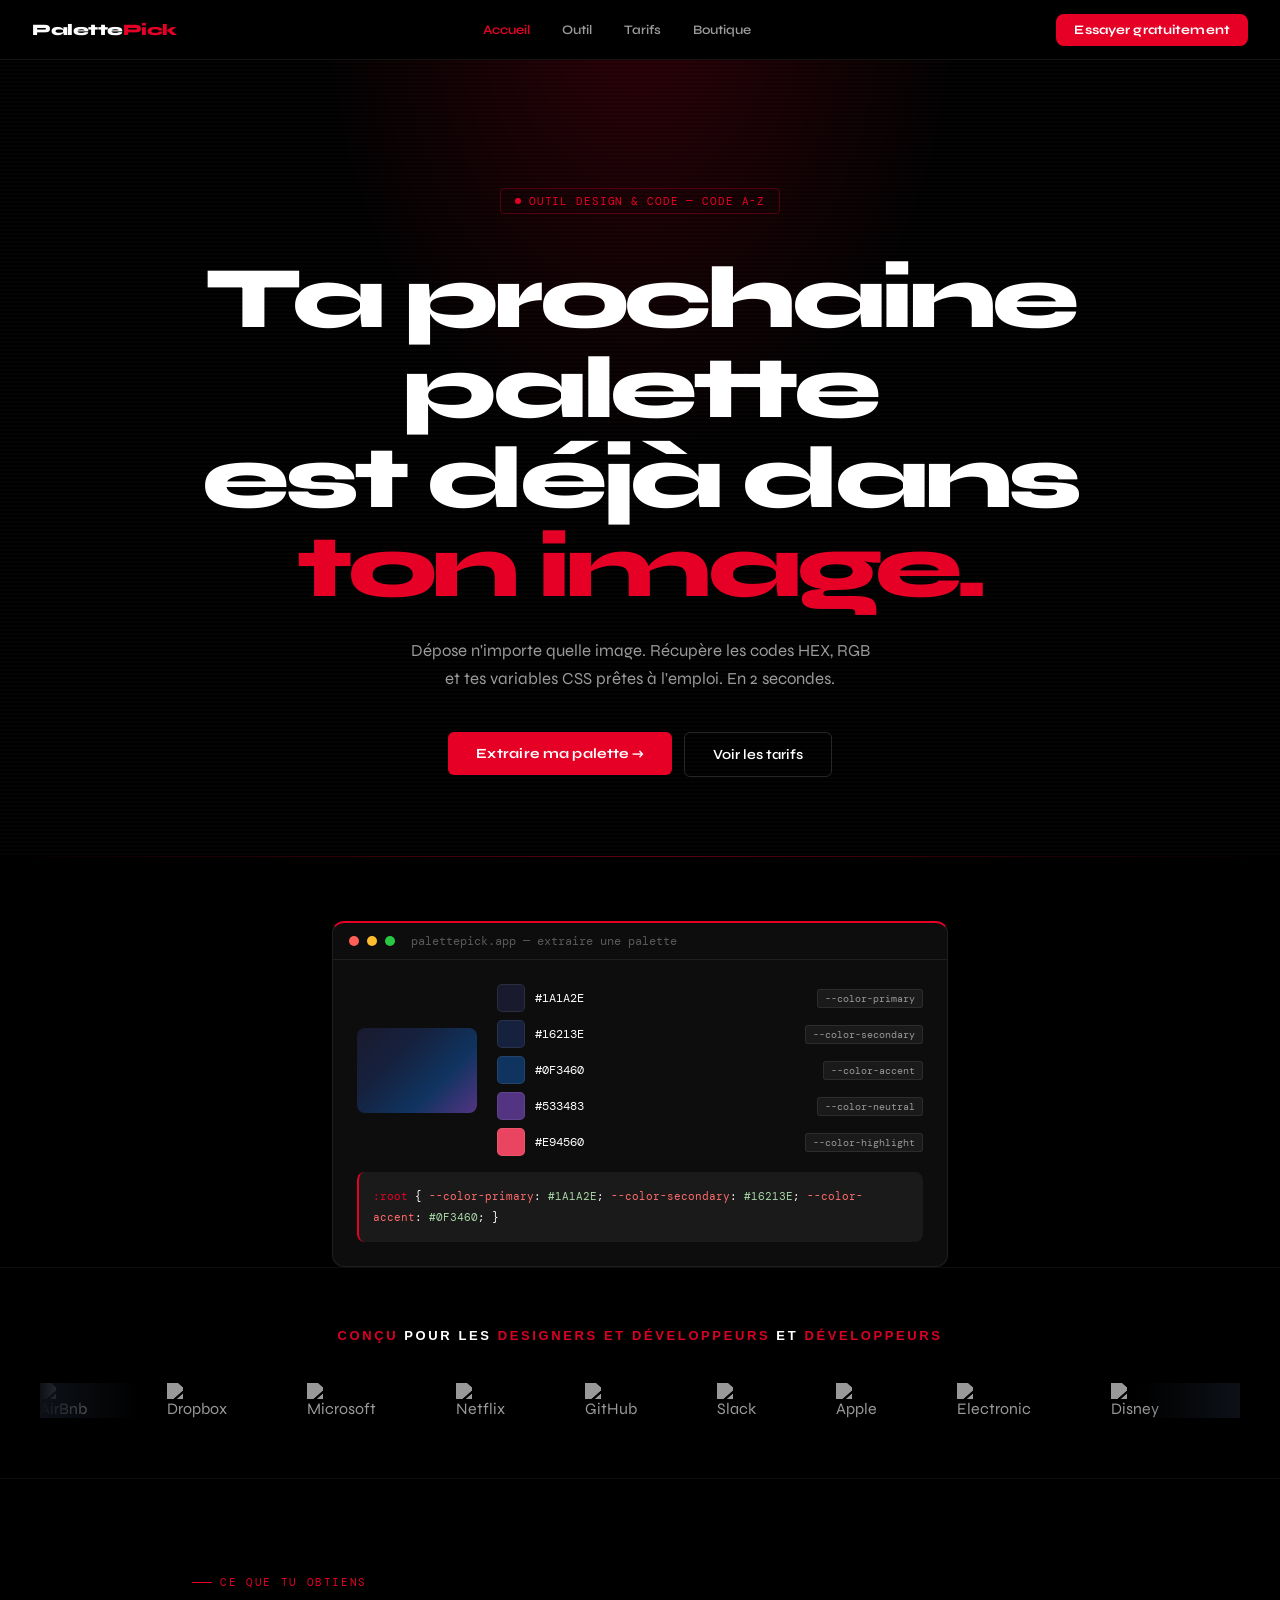
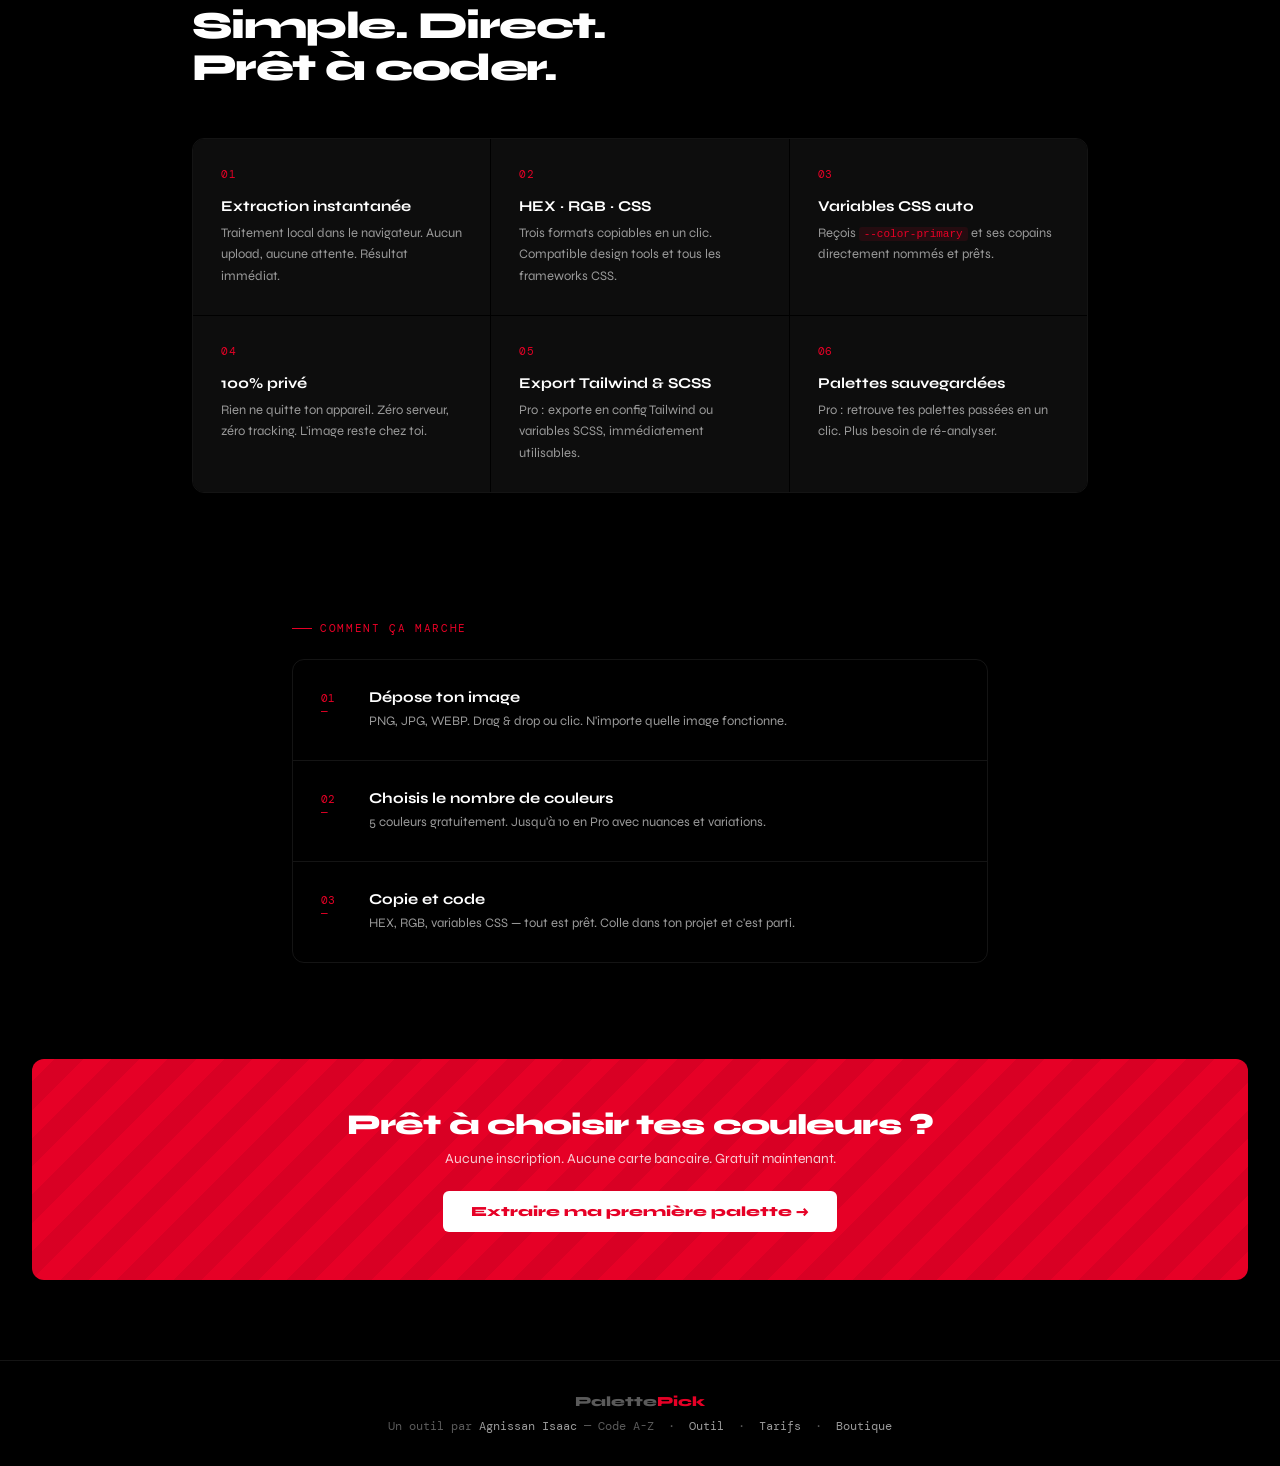
==== commit c0692d69: "Update index.html" ====
--- a/index.html
+++ b/index.html
@@ -112,7 +112,7 @@
   <!-- debut temoignages -->
 <section id="testimonials">
   <div class="testimonials-container">
-    <p class="testimonials-title"><span style="color: #da0024;">Rejoint</span> les milliers de créateurs et entreprises qui nous font <span style="color: #da0024;">confiance</span></p>
+    <p class="testimonials-title"><span style="color: #da0024;">Conçu</span>  pour les <span style="color: #da0024;">designers et développeurs</span> et <span style="color: #da0024;">développeurs</span></p>
     
     <div class="marquee-wrapper">
       <ul class="marquee-content" role="list" aria-label="Company logos">
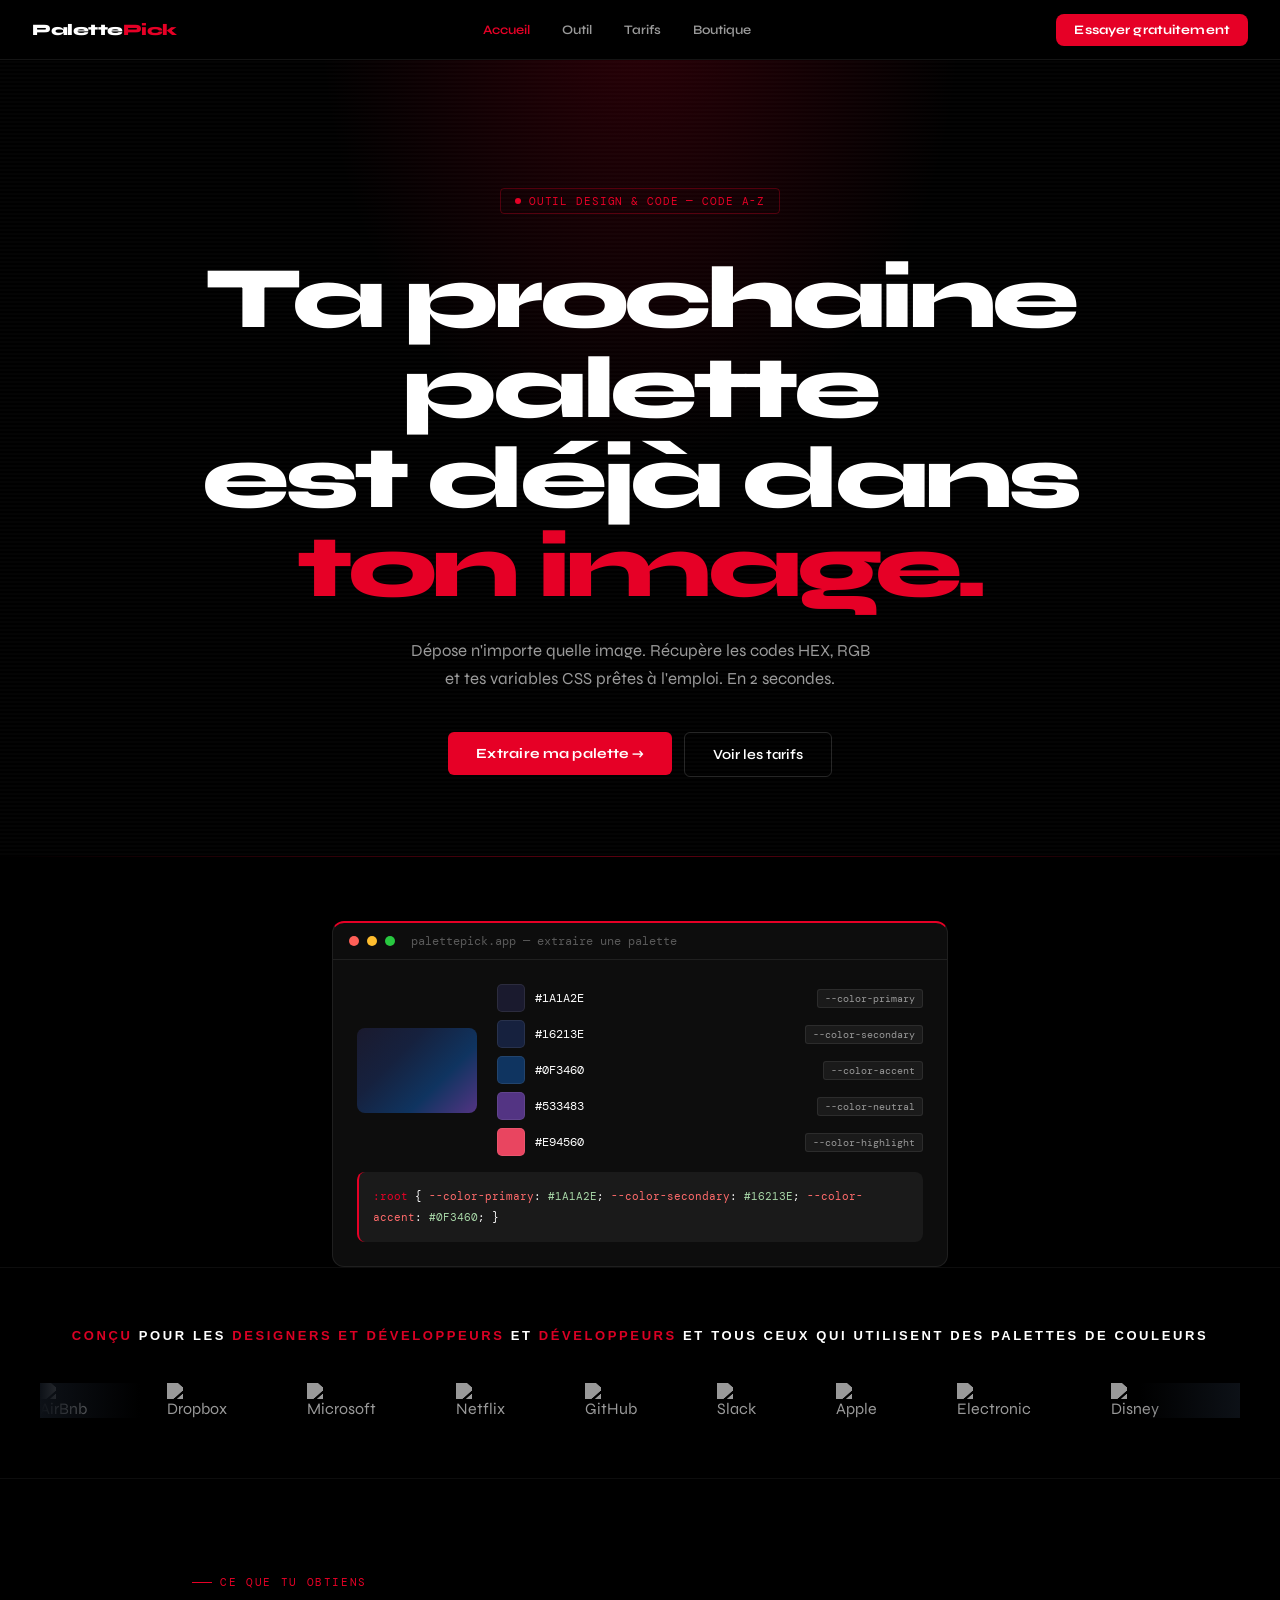
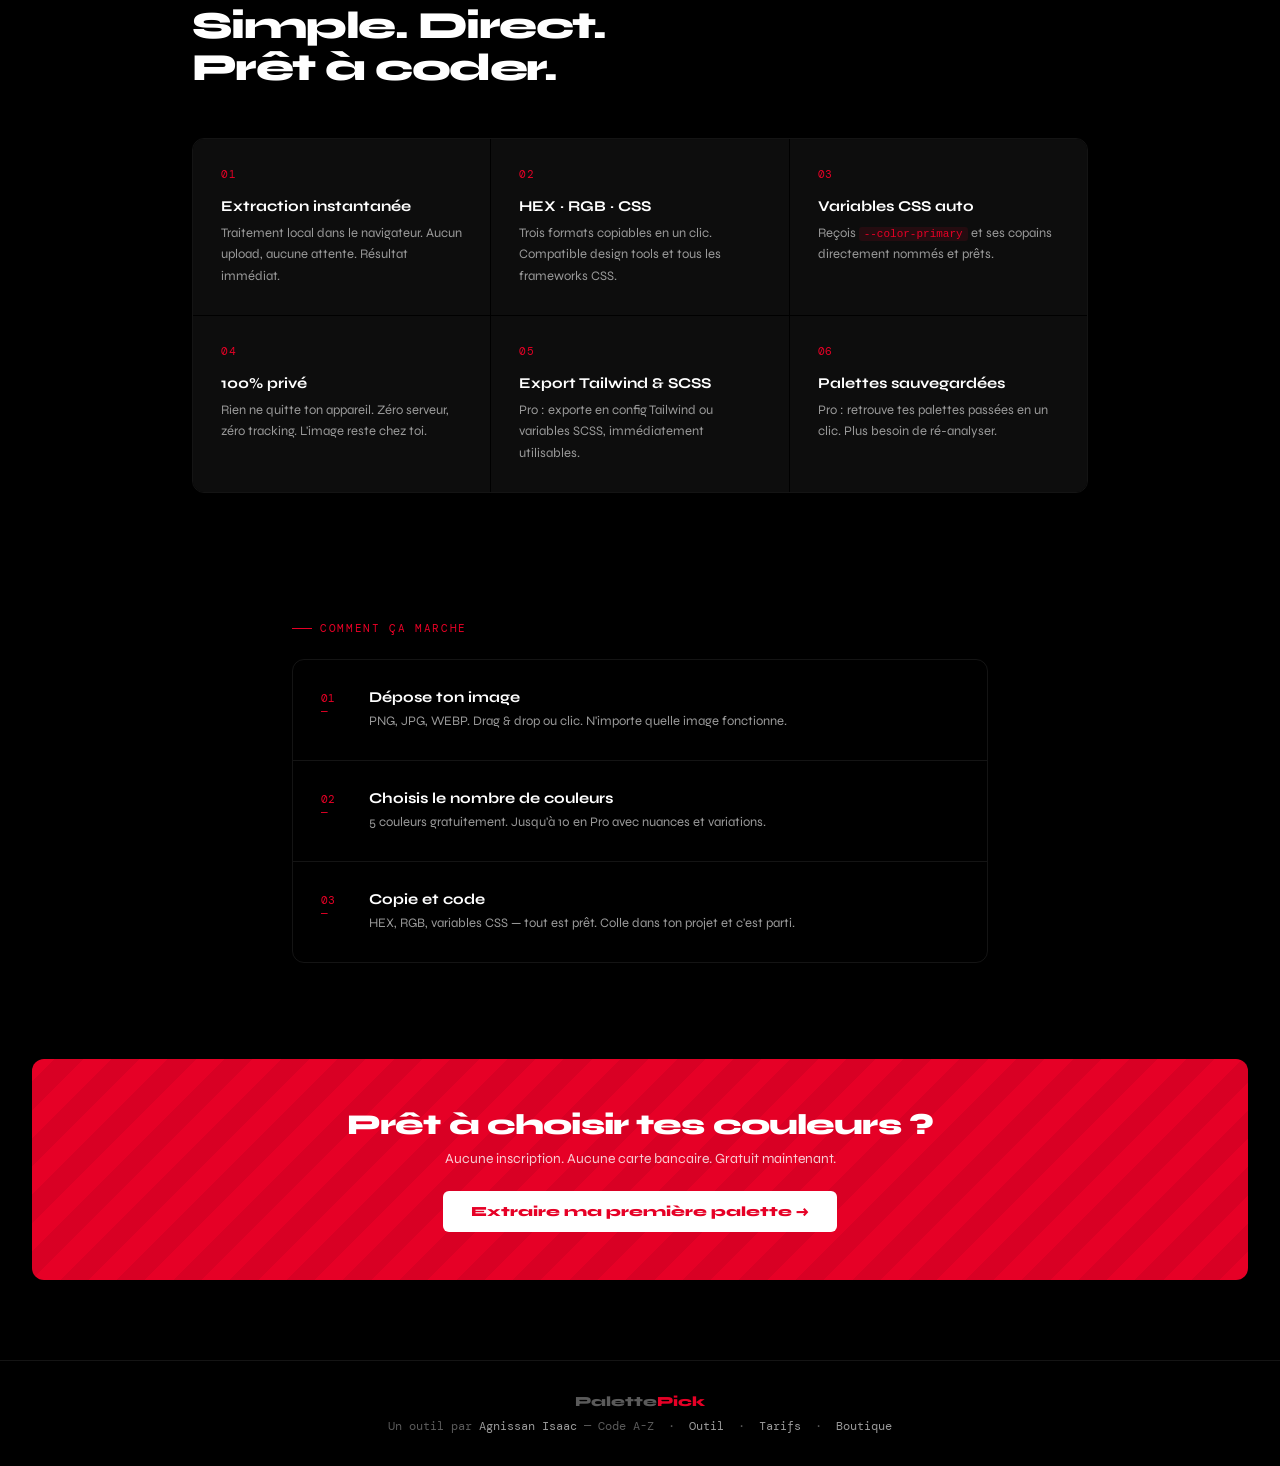
==== commit a75e9774: "Update index.html" ====
--- a/index.html
+++ b/index.html
@@ -112,7 +112,7 @@
   <!-- debut temoignages -->
 <section id="testimonials">
   <div class="testimonials-container">
-    <p class="testimonials-title"><span style="color: #da0024;">Conçu</span>  pour les <span style="color: #da0024;">designers et développeurs</span> et <span style="color: #da0024;">développeurs</span></p>
+    <p class="testimonials-title"><span style="color: #da0024;">Conçu</span>  pour les <span style="color: #da0024;">designers et développeurs</span> et <span style="color: #da0024;">développeurs</span> et tous ceux qui utilisent des palettes de couleurs</p>
     
     <div class="marquee-wrapper">
       <ul class="marquee-content" role="list" aria-label="Company logos">
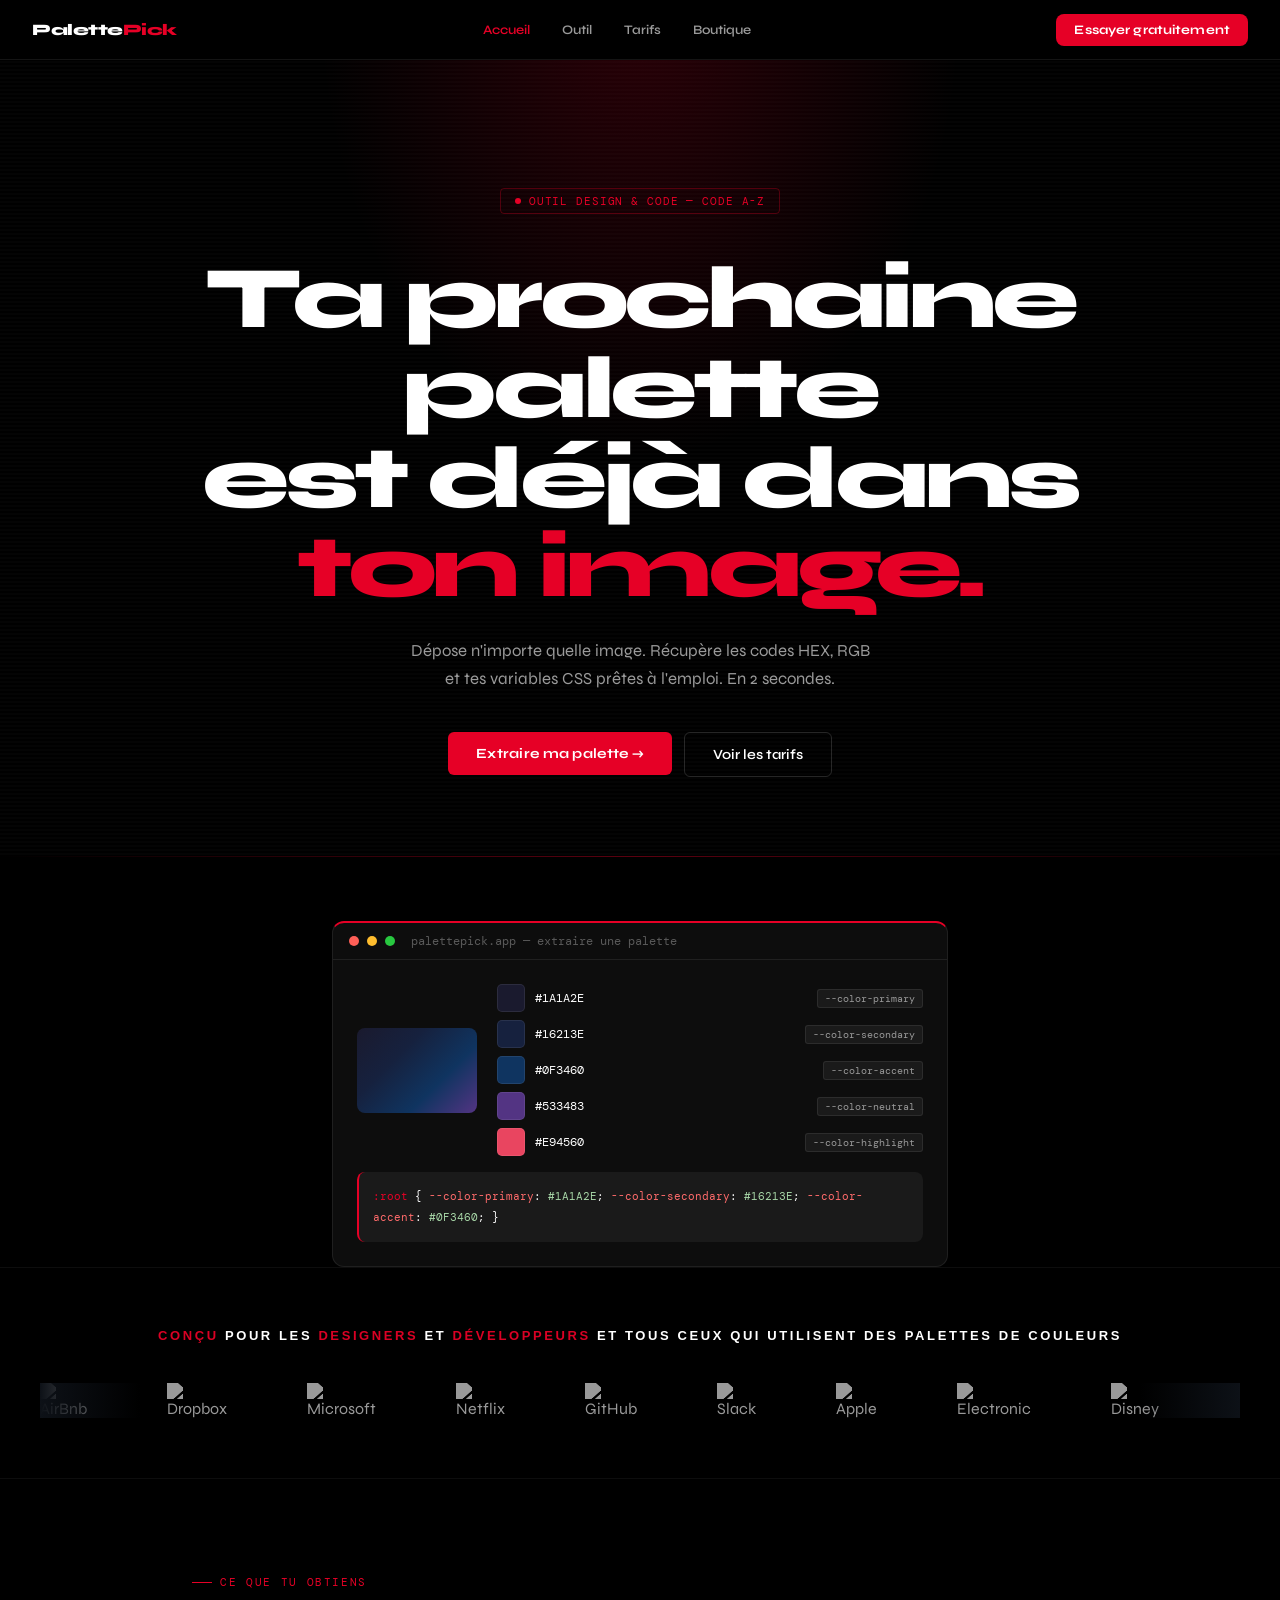
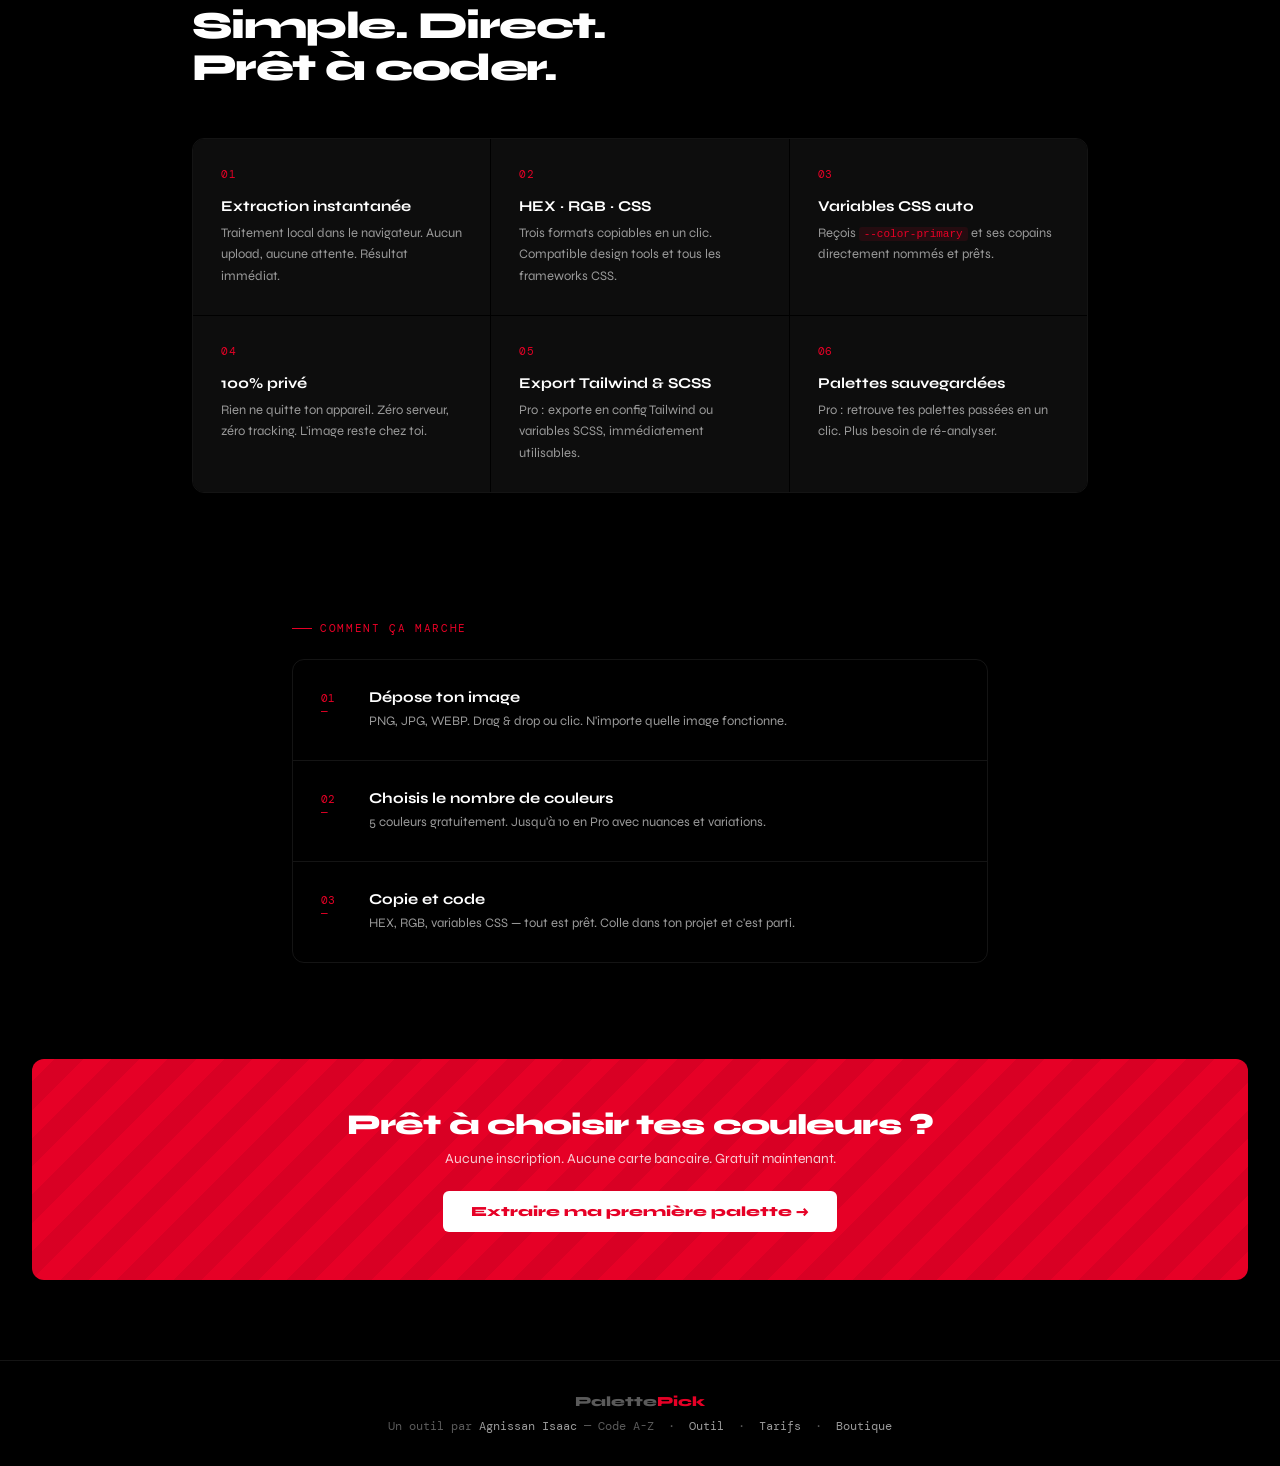
==== commit a88f5ac5: "Update index.html" ====
--- a/index.html
+++ b/index.html
@@ -112,7 +112,7 @@
   <!-- debut temoignages -->
 <section id="testimonials">
   <div class="testimonials-container">
-    <p class="testimonials-title"><span style="color: #da0024;">Conçu</span>  pour les <span style="color: #da0024;">designers et développeurs</span> et <span style="color: #da0024;">développeurs</span> et tous ceux qui utilisent des palettes de couleurs</p>
+    <p class="testimonials-title"><span style="color: #da0024;">Conçu</span>  pour les <span style="color: #da0024;">designers </span> et <span style="color: #da0024;">développeurs</span> et tous ceux qui utilisent des palettes de couleurs</p>
     
     <div class="marquee-wrapper">
       <ul class="marquee-content" role="list" aria-label="Company logos">
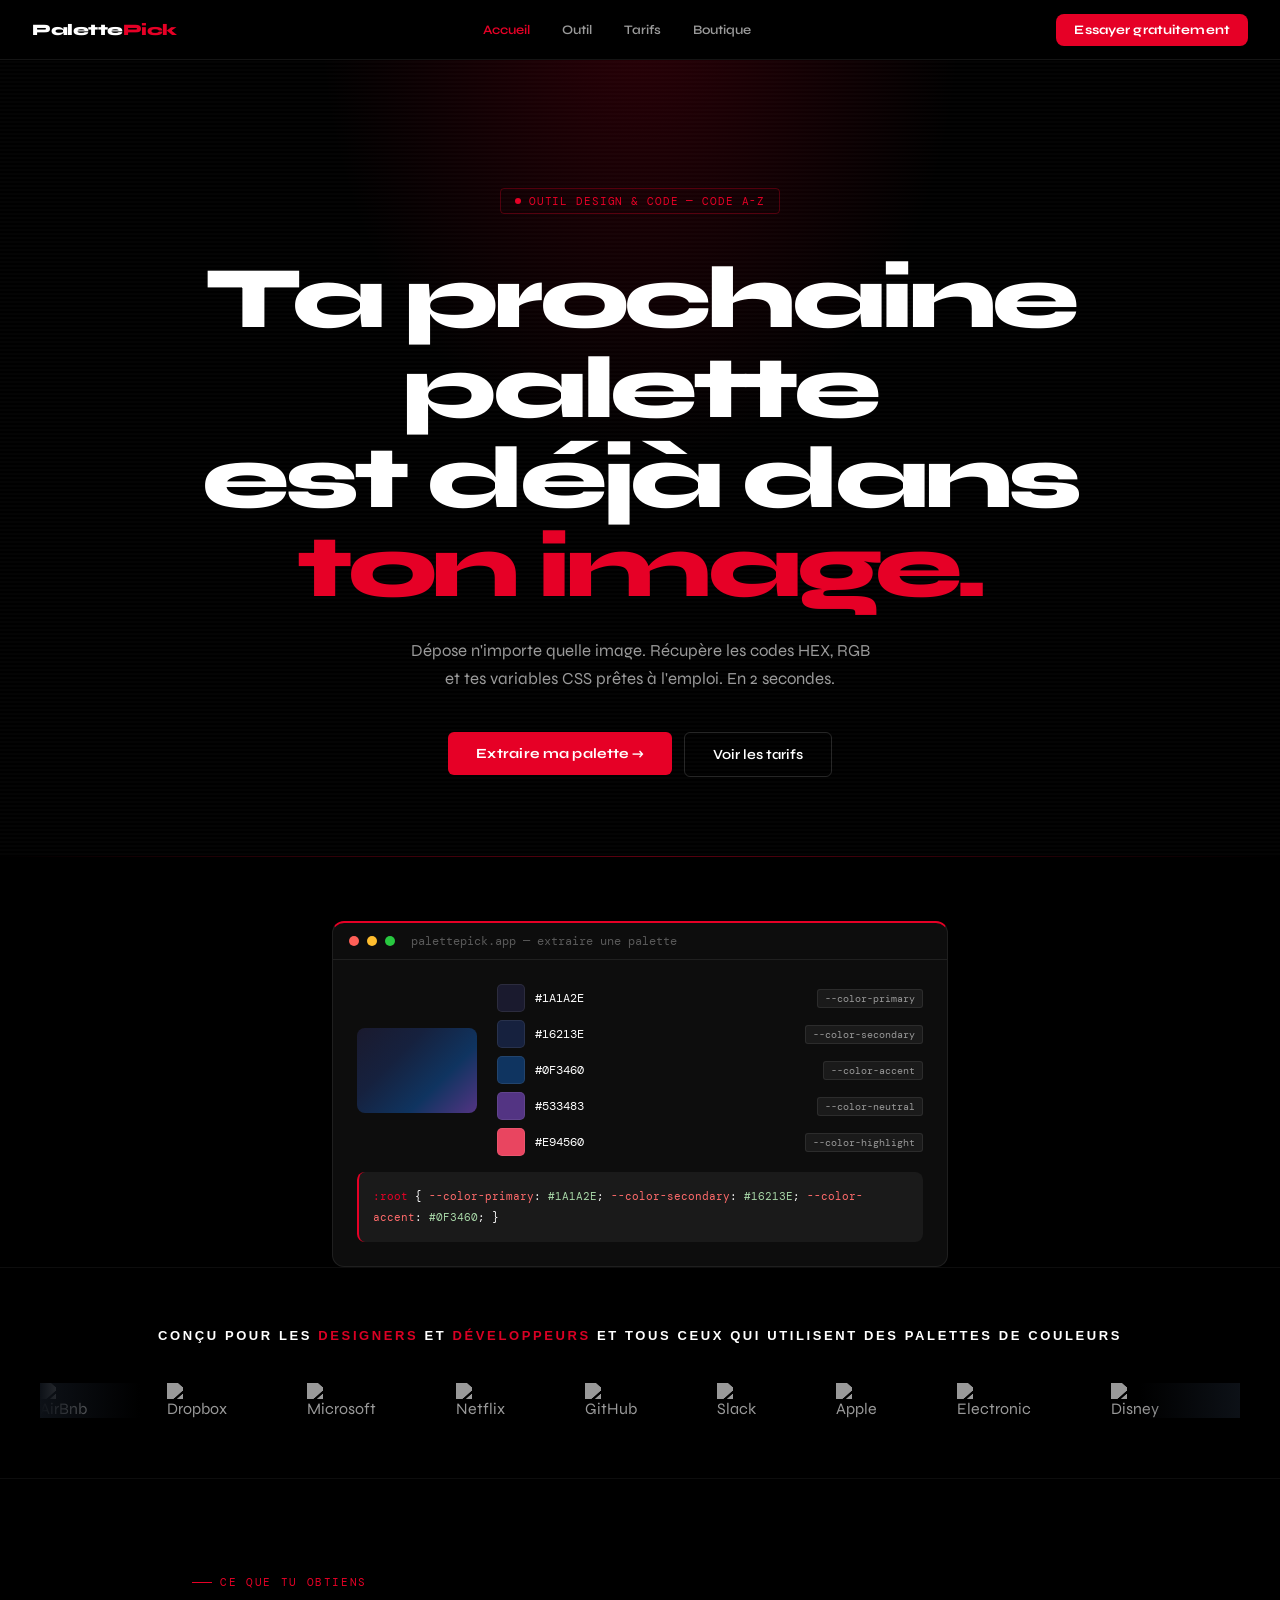
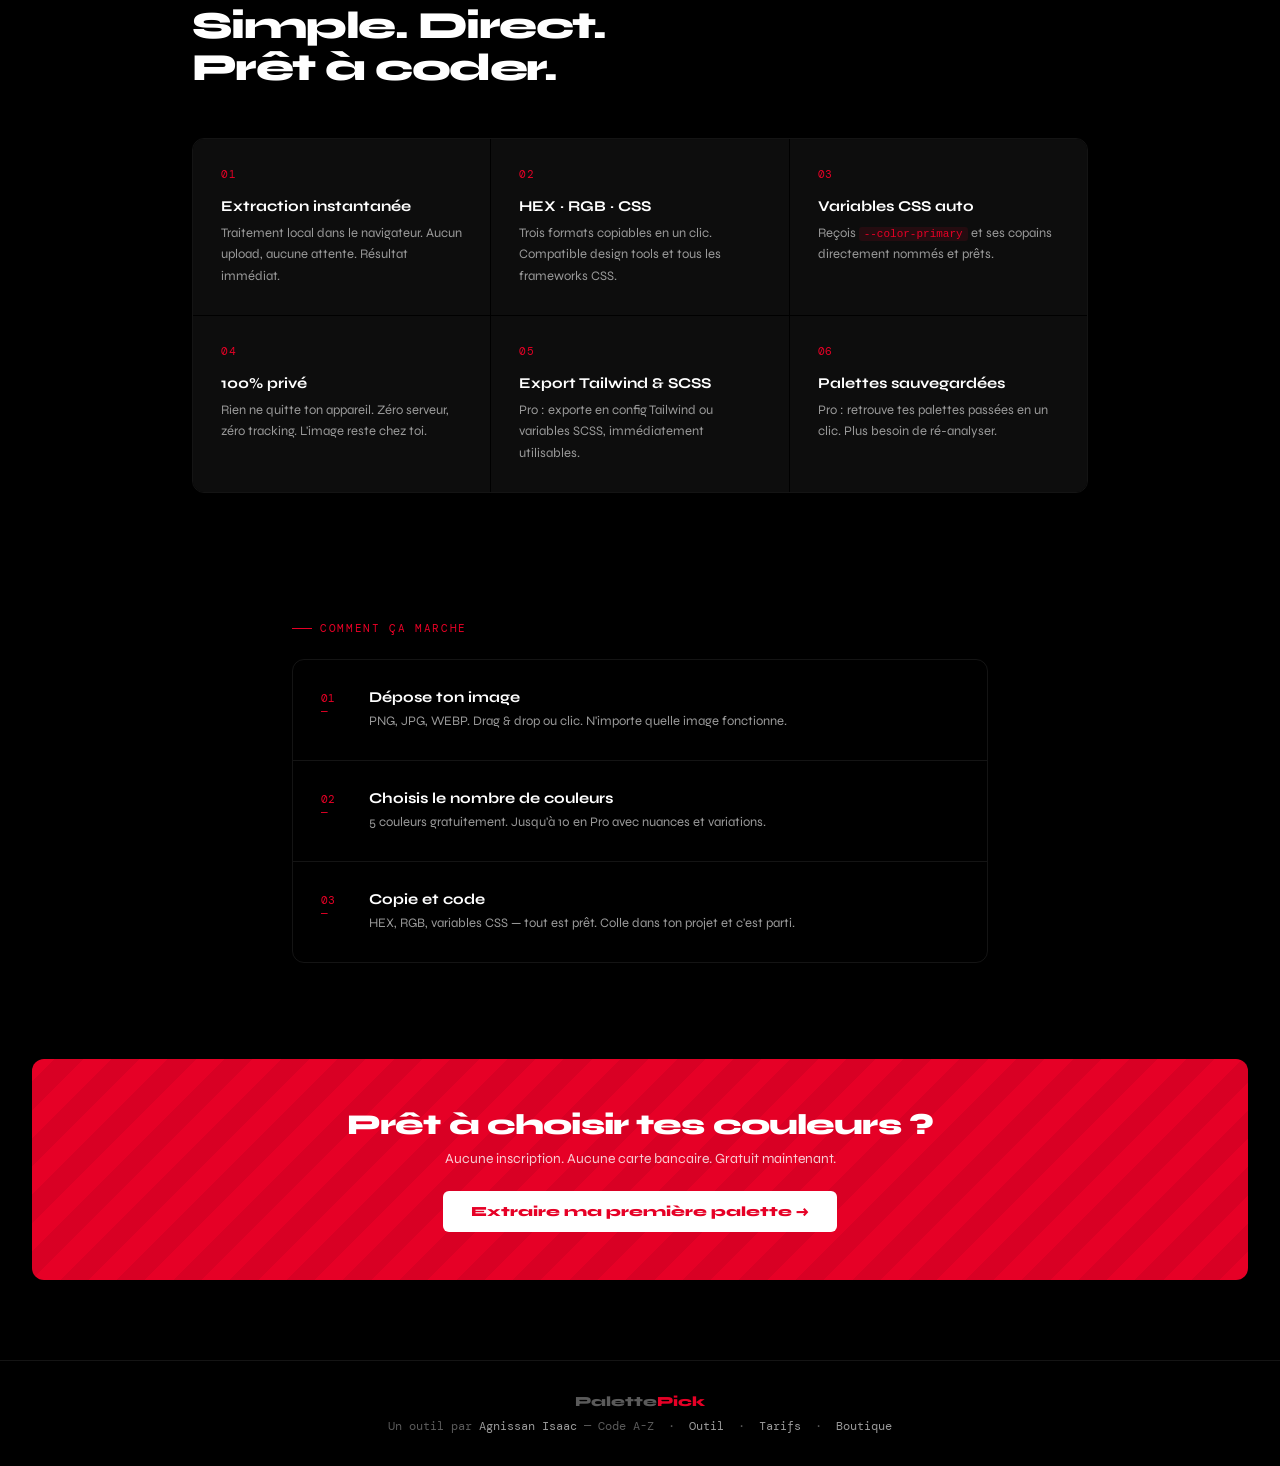
==== commit 383ac61a: "Update index.html" ====
--- a/index.html
+++ b/index.html
@@ -112,7 +112,7 @@
   <!-- debut temoignages -->
 <section id="testimonials">
   <div class="testimonials-container">
-    <p class="testimonials-title"><span style="color: #da0024;">Conçu</span>  pour les <span style="color: #da0024;">designers </span> et <span style="color: #da0024;">développeurs</span> et tous ceux qui utilisent des palettes de couleurs</p>
+    <p class="testimonials-title">Conçu pour les <span style="color: #da0024;">designers </span> et <span style="color: #da0024;">développeurs</span> et tous ceux qui utilisent des palettes de couleurs</p>
     
     <div class="marquee-wrapper">
       <ul class="marquee-content" role="list" aria-label="Company logos">
@@ -183,7 +183,6 @@
   </section>
 
 
-  
 
   <section class="how">
     <div class="section-label" style="margin-bottom:1.5rem">Comment ça marche</div>
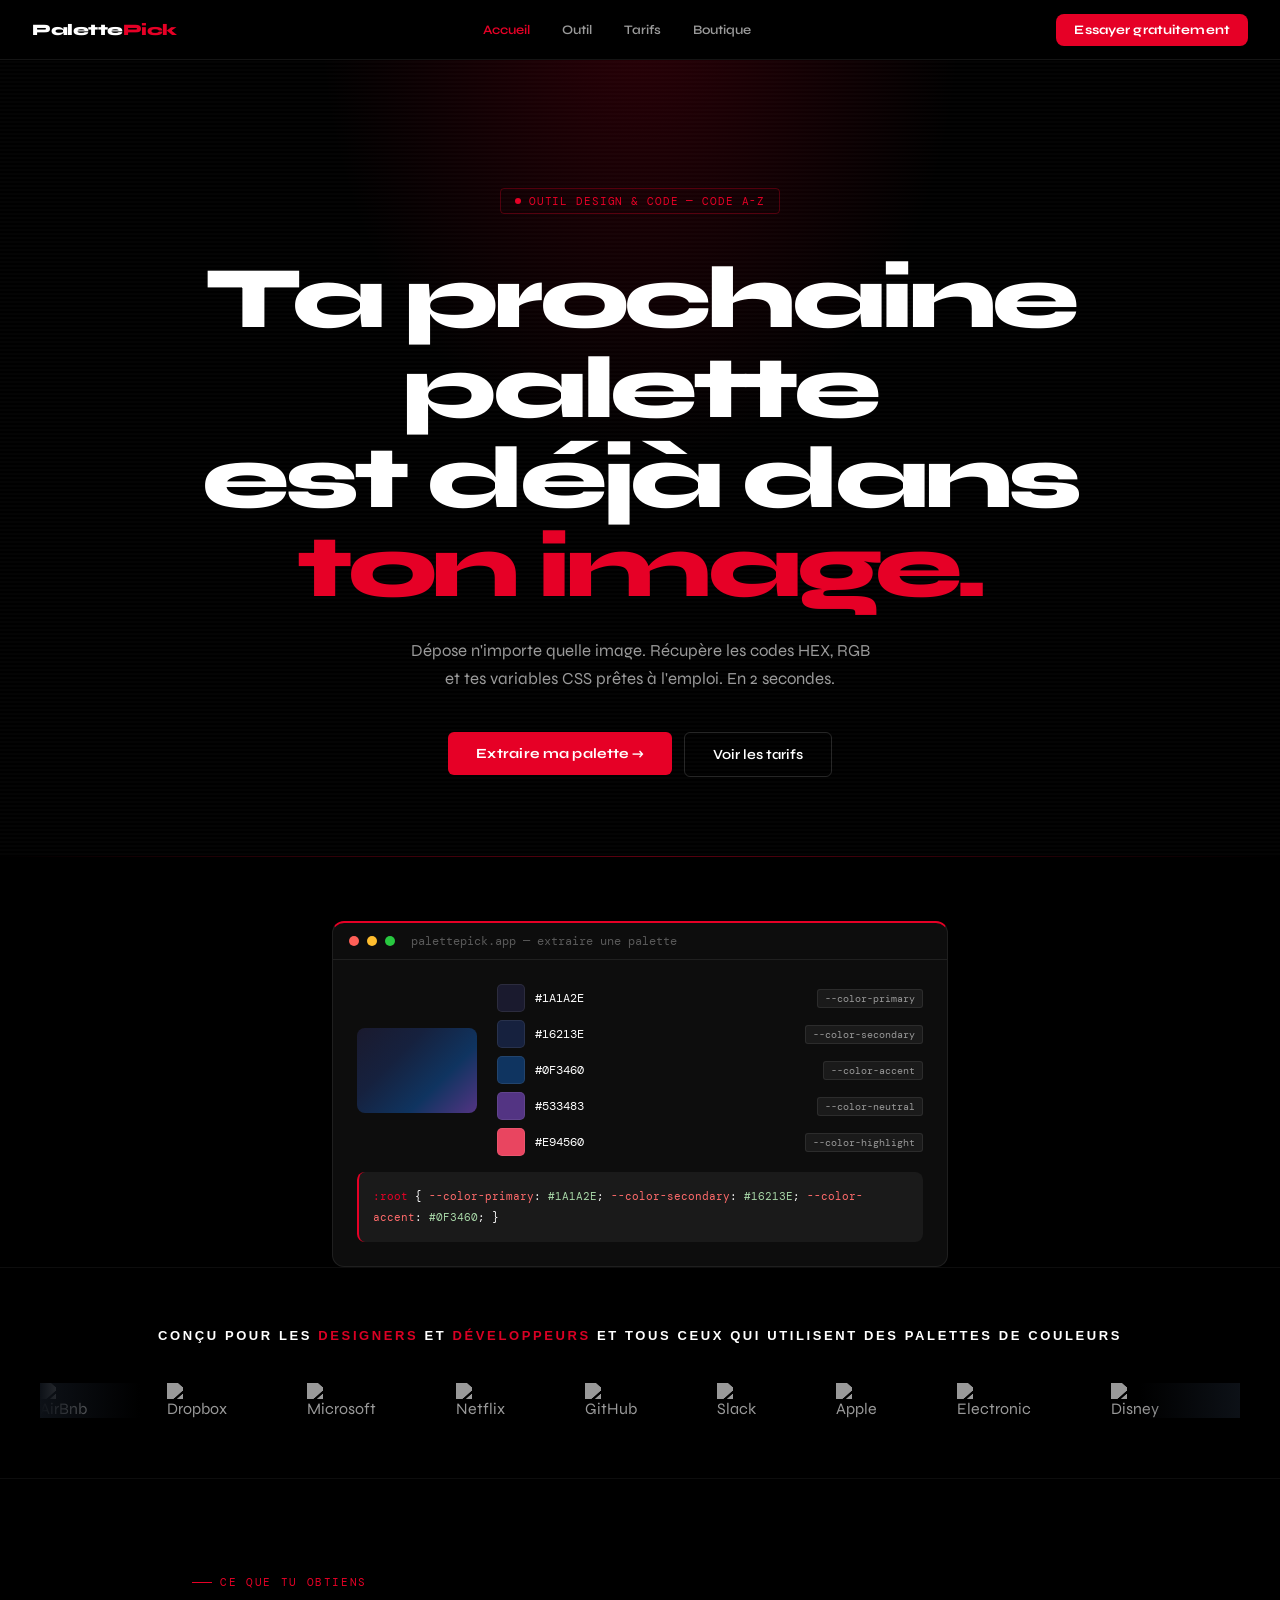
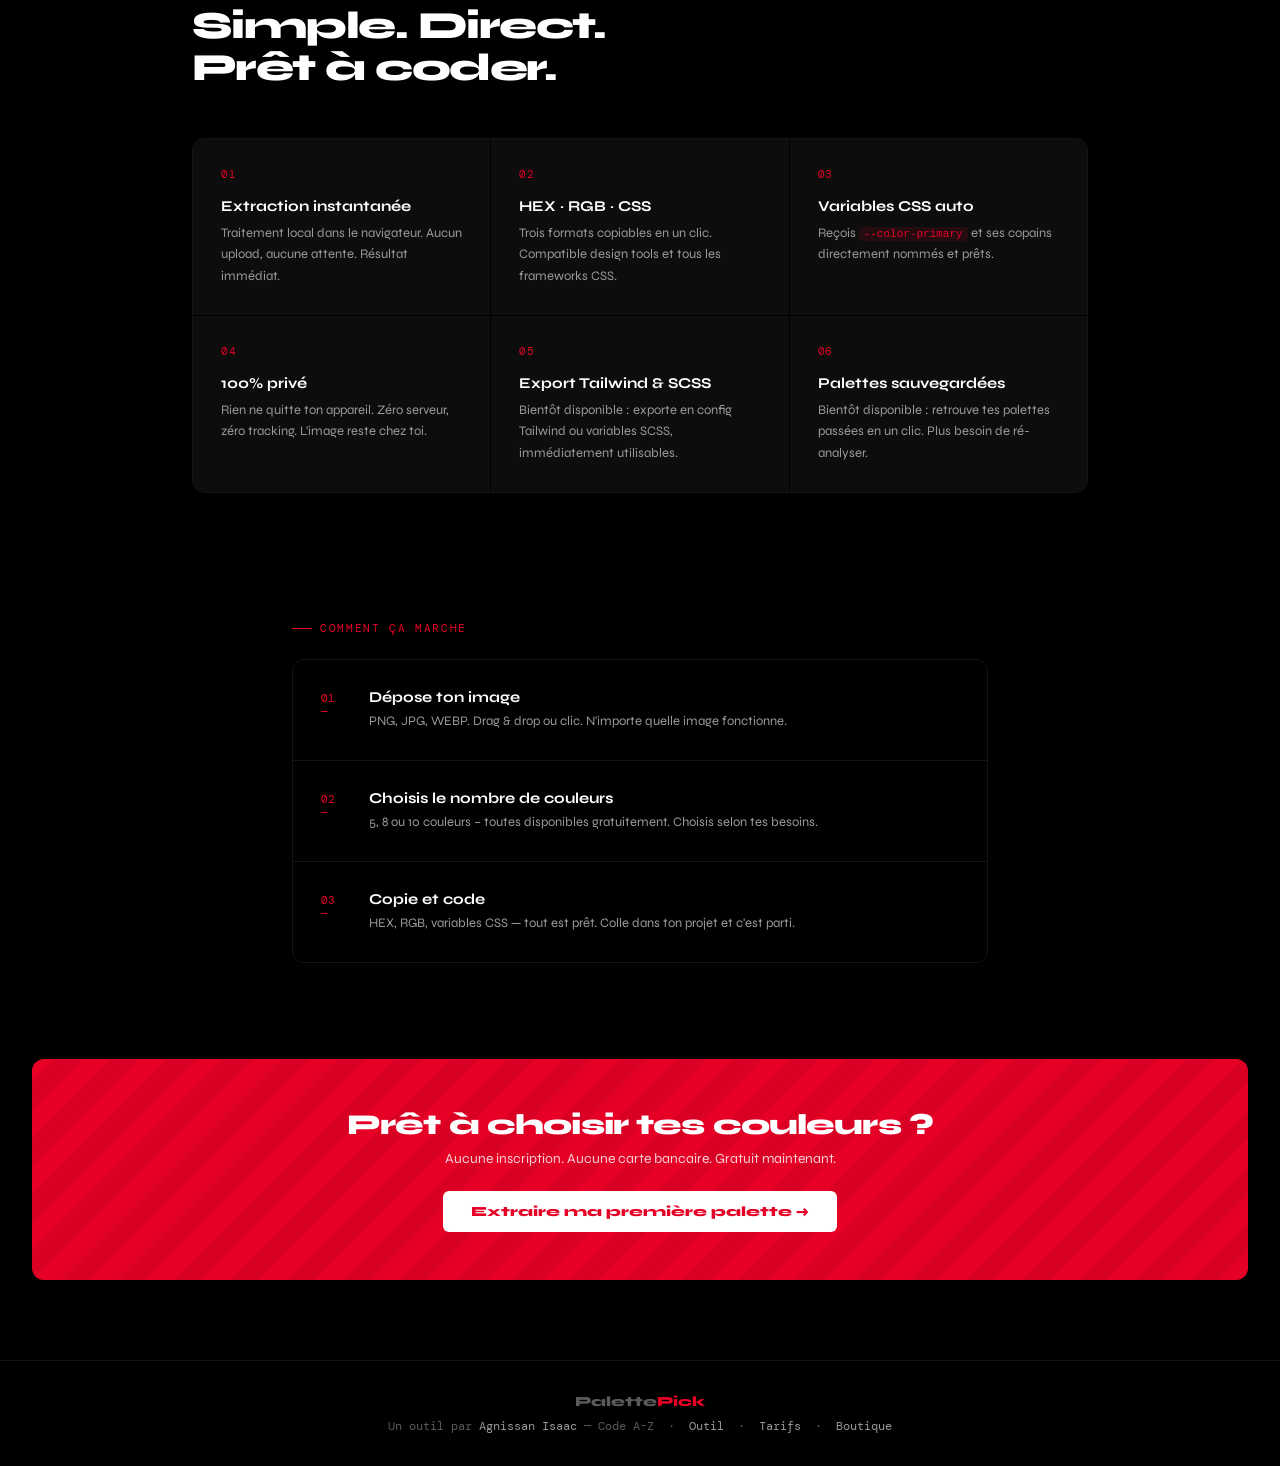
==== commit dcfc5e2e: "ok" ====
--- a/index.html
+++ b/index.html
@@ -172,12 +172,12 @@
       <div class="feature-card">
         <div class="feature-num">05</div>
         <div class="feature-title">Export Tailwind & SCSS</div>
-        <div class="feature-desc">Pro : exporte en config Tailwind ou variables SCSS, immédiatement utilisables.</div>
+        <div class="feature-desc">Bientôt disponible : exporte en config Tailwind ou variables SCSS, immédiatement utilisables.</div>
       </div>
       <div class="feature-card">
         <div class="feature-num">06</div>
         <div class="feature-title">Palettes sauvegardées</div>
-        <div class="feature-desc">Pro : retrouve tes palettes passées en un clic. Plus besoin de ré-analyser.</div>
+        <div class="feature-desc">Bientôt disponible : retrouve tes palettes passées en un clic. Plus besoin de ré-analyser.</div>
       </div>
     </div>
   </section>
@@ -193,7 +193,7 @@
       </div>
       <div class="step">
         <div class="step-num">02 —</div>
-        <div><div class="step-title">Choisis le nombre de couleurs</div><div class="step-desc">5 couleurs gratuitement. Jusqu'à 10 en Pro avec nuances et variations.</div></div>
+        <div><div class="step-title">Choisis le nombre de couleurs</div><div class="step-desc">5, 8 ou 10 couleurs – toutes disponibles gratuitement. Choisis selon tes besoins.</div></div>
       </div>
       <div class="step">
         <div class="step-num">03 —</div>
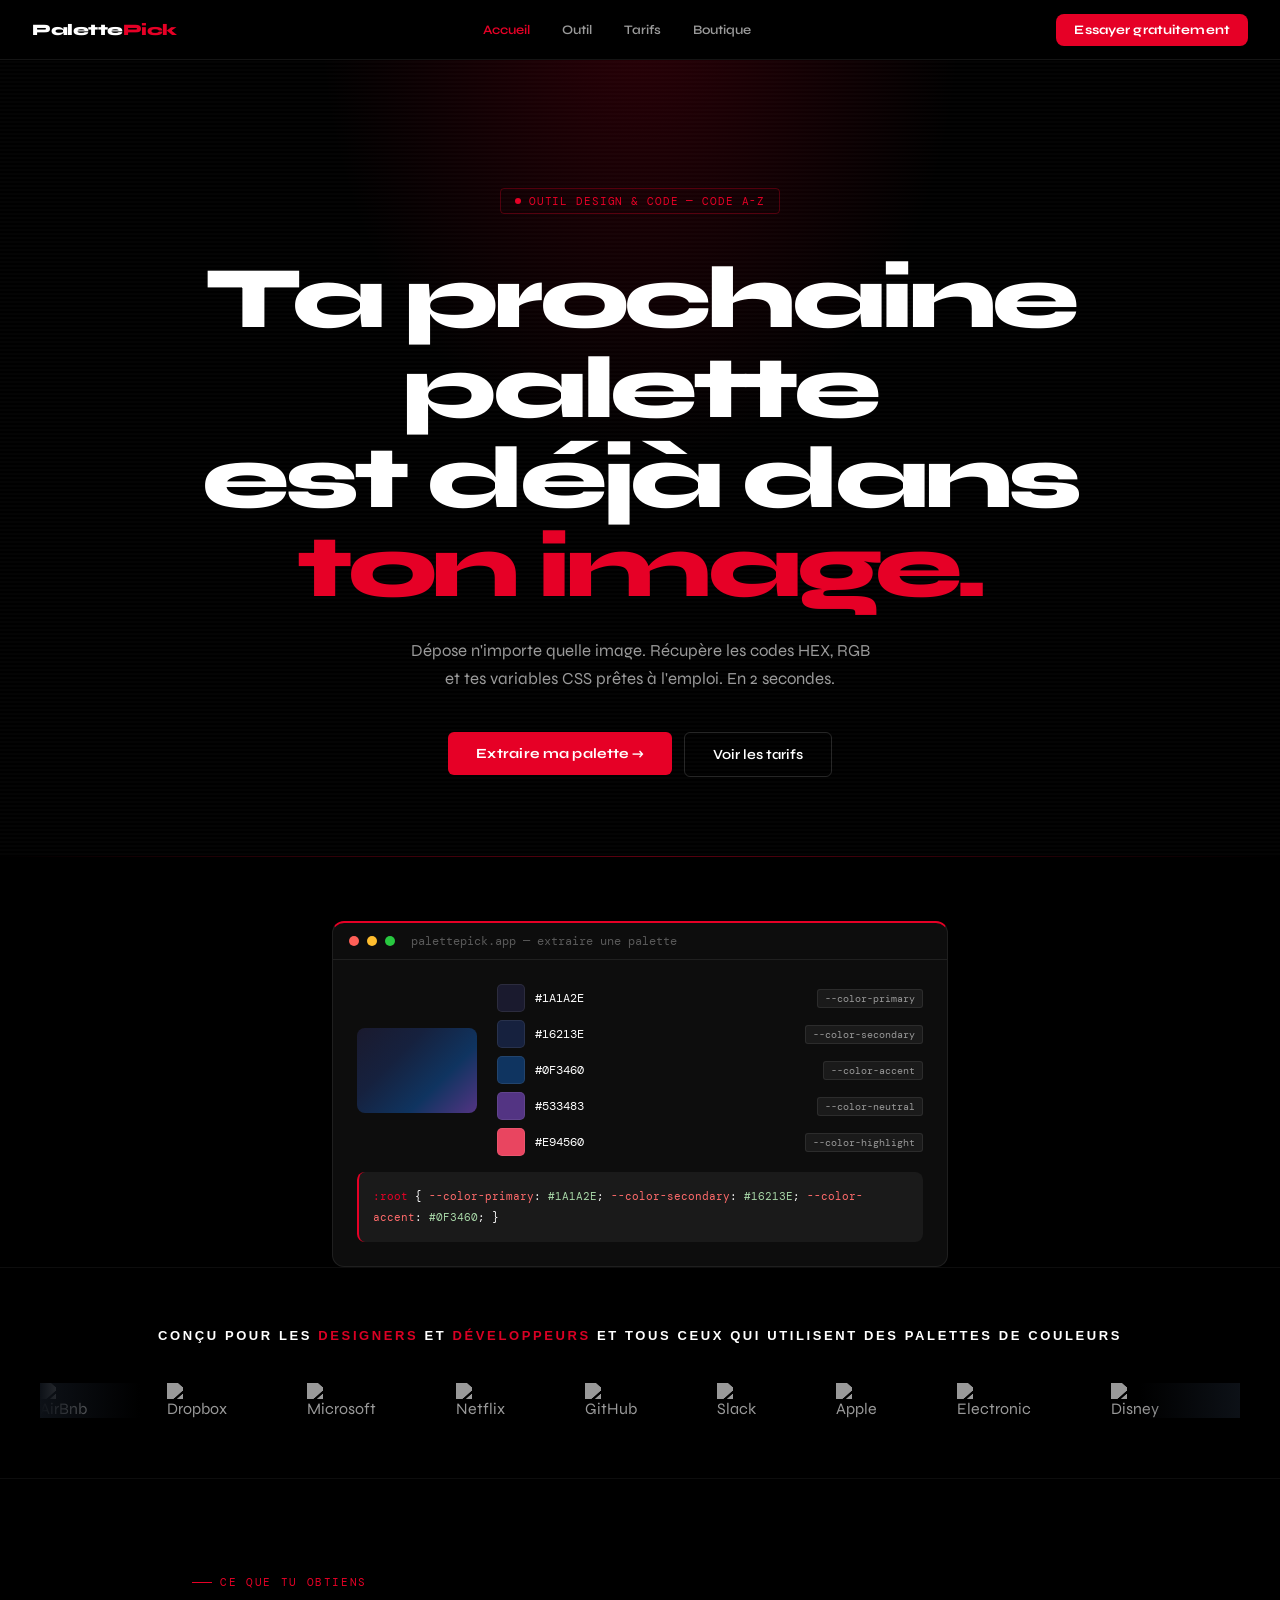
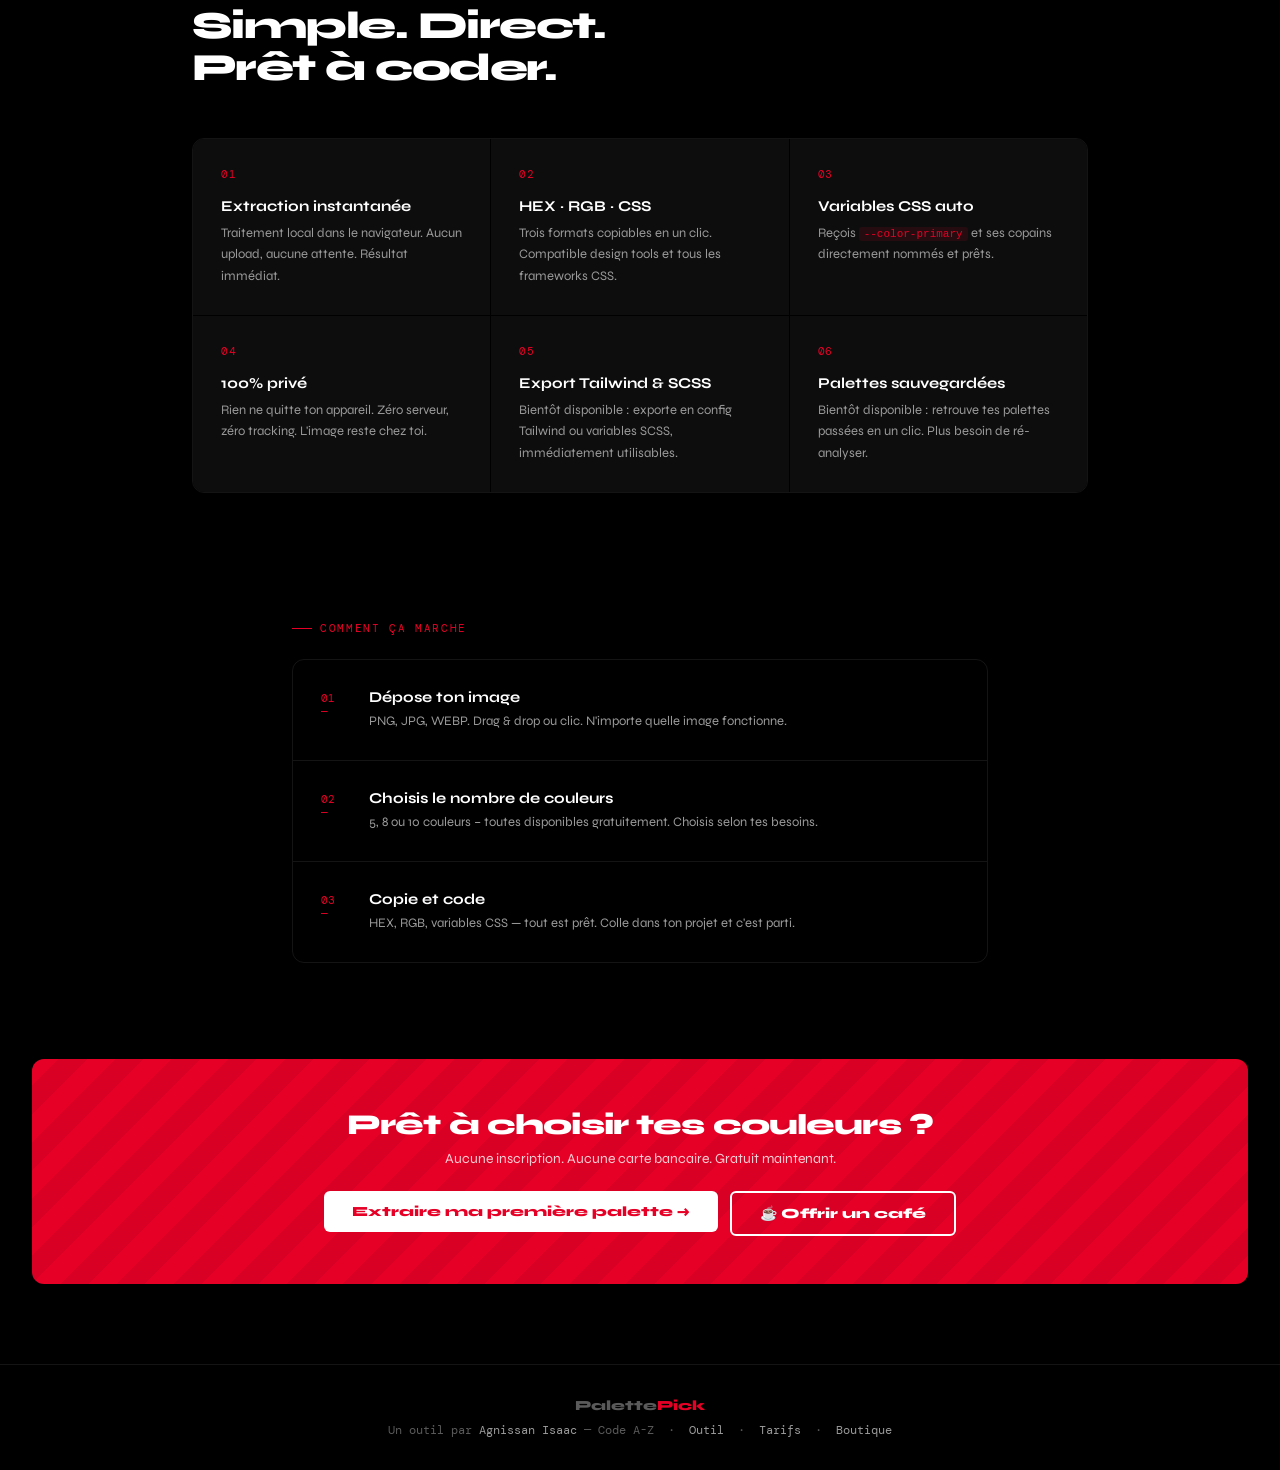
==== commit 59a5a9ca: "ok" ====
--- a/index.html
+++ b/index.html
@@ -24,49 +24,10 @@
         <a href="tool.html"><button class="nav-cta">Essayer gratuitement</button></a>
     </nav>
 
-<!-- debut pop up -->
-<div id="customPopup" class="modal-overlay">
-    <div class="modal-container">
-        <button id="closeBtn" class="close-x">&times;</button>
-
-        <div class="modal-left">
-            <img src="assets/imgs/isaac_PDG-removebg-preview.png" alt="Isaac" class="profile-img">
-        </div>
-
-        <div class="modal-right">
-            <h1>Salut !</h1>
-            <p>Merci beaucoup d'être venu ici !<br>
-               Je suis <strong>Isaac</strong>, créateur de Code A-Z.<br>
-               J'aimerais avoir vos retours ou simplement vous dire bonjour ! 😊
-            </p>
-            
-            <div class="social-links">
-                <span>CONTACTEZ-MOI SUR</span>
-                <div class="icons">
-                    <a href="#"><i class="fab fa-twitter"></i></a>
-                    <a href="#"><i class="fab fa-instagram"></i></a>
-                    <a href="#"><i class="fas fa-globe"></i></a>
-                </div>
-            </div>
-        </div>
+    <div style="display: none;">
+      <h2>PalettePick - L'outil simple pour créer des palettes de couleurs</h2>
+      <p>PalettePick est un extracteur de couleurs en ligne gratuit et confidentiel. Idéal pour les designers, développeurs et créateurs de contenu.</p>
     </div>
-</div>
-
-
-
-
-
-
-
-
-
-
-<!-- fin pop up -->
-
-<div style="display: none;">
-<h2>PalettePick - L'outil simple pour créer des palettes de couleurs</h2>
-<p>PalettePick est un extracteur de couleurs en ligne gratuit et confidentiel. Idéal pour les designers, développeurs et créateurs de contenu.</p>
-</div>
 
 
 <!-- ═══ LANDING ═══ -->
@@ -205,7 +166,10 @@
   <div class="cta-banner">
     <h3>Prêt à choisir tes couleurs ?</h3>
     <p>Aucune inscription. Aucune carte bancaire. Gratuit maintenant.</p>
-    <a href="tool.html"><button class="btn-white" >Extraire ma première palette →</button></a>
+    <div style="display: flex; flex-wrap: wrap; gap: 12px; justify-content: center;">
+      <a href="tool.html"><button class="btn-white">Extraire ma première palette →</button></a>
+      <a href="tool.html#donate"><button class="btn-white" style="background: transparent; border: 2px solid white; color: white;">☕ Offrir un café</button></a>
+    </div>
   </div>
 
   <footer>
@@ -220,7 +184,6 @@
 <div class="toast-global" id="globalToast">Copié !</div>
 <script  src="https://cdnjs.cloudflare.com/ajax/libs/color-thief/2.3.0/color-thief.umd.js"></script>
 <script src="js/app.js"></script>
-<script src="js/pop-up.js"></script>
 
 </body>
 </html>
--- a/css/style.css
+++ b/css/style.css
@@ -29,85 +29,6 @@
     transition: 0.3s;
 }
 
-/* debut pop up */
-.modal-overlay {
-    display: none; /* Masqué par défaut */
-    position: fixed;
-    top: 0; left: 0;
-    width: 100%; height: 100%;
-    background: rgba(0,0,0,0.85);
-    z-index: 1000;
-    justify-content: center;
-    align-items: center;
-}
-
-.modal-container {
-    background: white;
-    width: 90%;
-    max-width: 600px;
-    display: flex;
-    border-radius: 20px;
-    position: relative;
-    overflow: visible; /* CRUCIAL pour que la tête dépasse */
-}
-
-.modal-left {
-    background: #FF0000;
-    flex: 1;
-    border-top-left-radius: 20px;
-    border-bottom-left-radius: 20px;
-    
-    /* ÉTAPE CRUCIAL : On coupe tout ce qui dépasse de ce bloc */
-    overflow: hidden; 
-    
-    display: flex;
-    align-items: flex-end; /* Pour que tu sois bien posé en bas */
-    justify-content: center;
-}
-
-.profile-img {
-    /* ÉTAPE CRUCIAL : L'image doit s'adapter à la largeur du bloc rouge */
-    width: 100%; 
-    height: 100%;
-    
-    /* "object-fit: cover" permet de remplir le cadre sans déformer ton visage */
-    object-fit: cover; 
-    
-    display: block;
-}
-
-.modal-right {
-    flex: 1.5;
-    padding: 40px 30px;
-    text-align: center;
-    color: #1a1a1a;
-}
-
-.modal-right h1 { font-size: 40px; margin-bottom: 10px; font-weight: 900; }
-.modal-right p { font-size: 16px; line-height: 1.5; color: #555; }
-
-.social-links { margin-top: 30px; }
-.social-links span { font-size: 12px; font-weight: bold; color: #999; letter-spacing: 1px; }
-
-.icons { margin-top: 15px; display: flex; justify-content: center; gap: 20px; }
-.icons a { font-size: 20px; color: #333; transition: 0.3s; }
-.icons a:hover { color: #FF0000; }
-
-.close-x {
-    position: absolute;
-    top: 15px; right: 20px;
-    background: none; border: none;
-    font-size: 30px; cursor: pointer;
-    color: #ccc;
-}
-
-
-
-
-
-
-
-/* fin pop up */
 .res-item:hover { border-color: var(--accent); transform: translateY(-3px); }
 .res-item strong { display: block; color: var(--text); font-size: 14px; }
 .res-item span { color: var(--muted2); font-size: 11px; }
@@ -754,4 +675,99 @@
   .marquee-content li img {
     transform: scale(0.85); /* Réduit légèrement la taille des images */
   }
+}
+
+/* Animation pour la modale de don */
+#donationModal {
+  opacity: 0;
+  visibility: hidden;
+  pointer-events: none;
+  transition: opacity 0.35s ease, visibility 0.35s ease;
+  display: flex; /* on garde flex pour le centrage */
+}
+
+#donationModal.active {
+  opacity: 1;
+  visibility: visible;
+  pointer-events: auto;
+}
+
+#donationModal .modal-container {
+  transform: scale(0.96) translateY(10px);
+  transition: transform 0.35s cubic-bezier(0.34, 1.56, 0.64, 1);
+}
+
+#donationModal.active .modal-container {
+  transform: scale(1) translateY(0);
+}
+
+/* ==========================================
+   HISTORIQUE DES PALETTES
+   ========================================== */
+.history-item {
+  display: flex;
+  flex-direction: column;
+  align-items: center;
+  gap: 6px;
+  padding: 10px 12px;
+  background: var(--surface2);
+  border: 1px solid var(--border);
+  border-radius: 10px;
+  cursor: pointer;
+  transition: border-color 0.2s, transform 0.15s;
+  min-width: 70px;
+}
+
+.history-item:hover {
+  border-color: var(--accent);
+  transform: translateY(-2px);
+}
+
+.history-swatches {
+  display: flex;
+  gap: 3px;
+}
+
+.history-swatch {
+  width: 24px;
+  height: 24px;
+  border-radius: 4px;
+  border: 1px solid rgba(255,255,255,0.08);
+}
+
+.history-meta {
+  font-size: 10px;
+  color: var(--muted2);
+  font-family: var(--font-mono);
+}
+
+.history-item .history-restore-btn {
+  background: var(--accent);
+  color: #fff;
+  border: none;
+  border-radius: 4px;
+  padding: 2px 10px;
+  font-size: 9px;
+  font-weight: 700;
+  cursor: pointer;
+  font-family: var(--font-display);
+  transition: opacity 0.2s;
+}
+
+.history-item .history-restore-btn:hover {
+  opacity: 0.8;
+}
+
+/* ==========================================
+   GÉNÉRATEUR DE DÉGRADÉ
+   ========================================== */
+.gradient-panel {
+  padding: 16px;
+  background: var(--surface);
+  border: 1px solid var(--border);
+  border-radius: 10px;
+}
+
+#gradientPreview {
+  transition: background 0.3s ease;
 }
